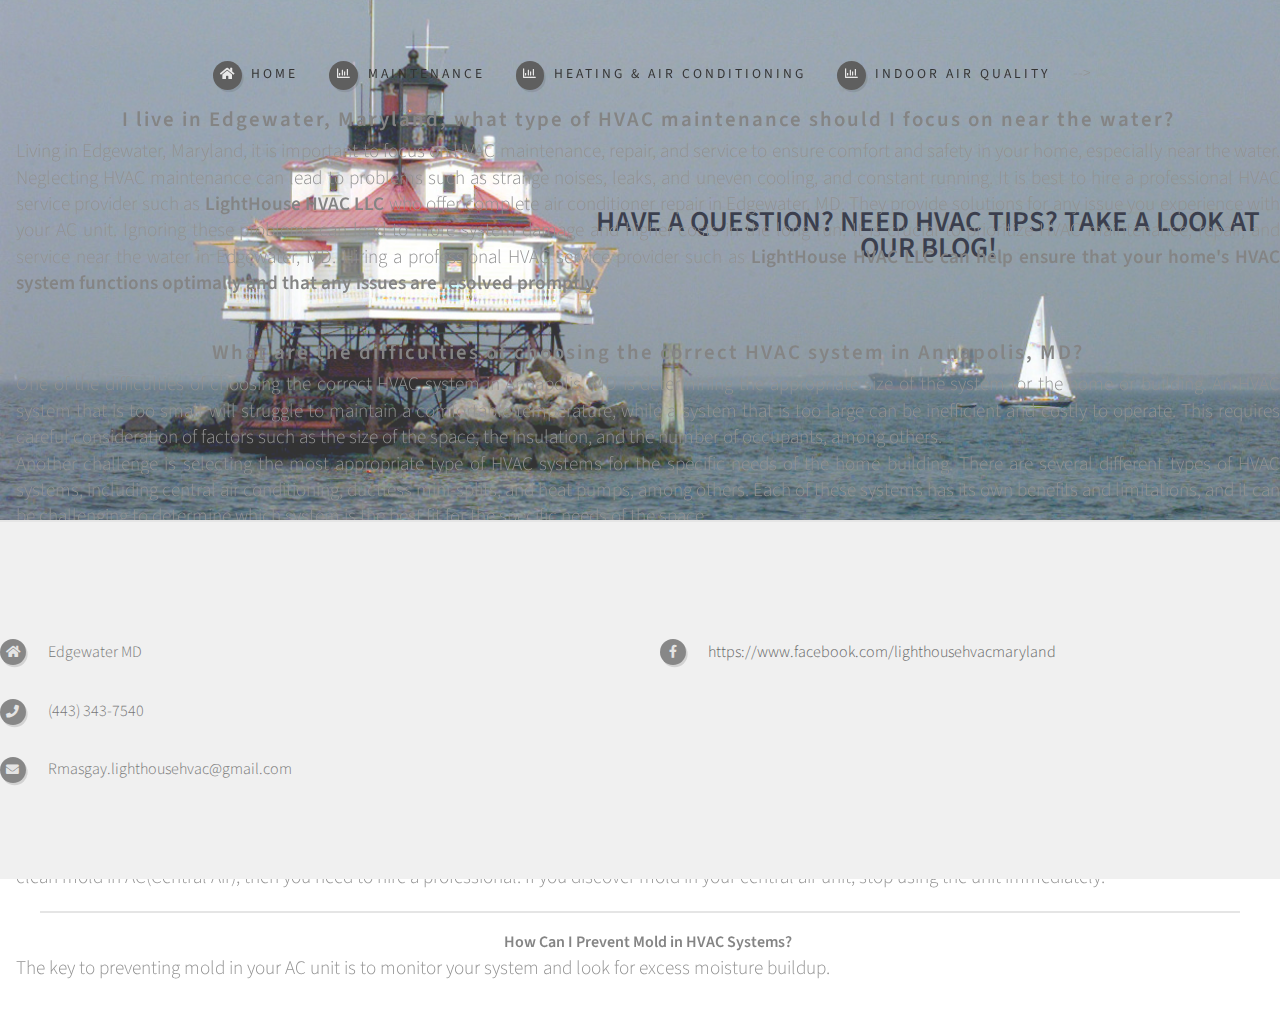
==== blog.html @ 5270ad46 "Today's Alterations" ====
<!DOCTYPE HTML>
<!--
	Strongly Typed by HTML5 UP
	html5up.net | @ajlkn
	Free for personal and commercial use under the CCA 3.0 license (html5up.net/license)
-->
<html>

<head>
	<title>LightHouse HVAC</title>
	<link rel="icon" type="image/x-icon" href="C:\Users\hanna\OneDrive\Desktop\Projects\Lighthouse-HVAC\images\favicon.ico">
	<meta charset="utf-8" />
	<meta name="viewport" content="width=device-width, initial-scale=1, user-scalable=no" />
	<link rel="stylesheet" href="assets/css/main.css" />
	<link rel="preconnect" href="https://fonts.googleapis.com">
	<link rel="preconnect" href="https://fonts.gstatic.com" crossorigin>
	<link href="https://fonts.googleapis.com/css2?family=Roboto:wght@300&display=swap" rel="stylesheet">
</head>

<body class="homepage is-preload">
	<div id="page-wrapper">

		<!-- Header -->
		<section id="blogHeader">
			<div class="intro">
					<h1>Have a Question? Need HVAC Tips? Take a Look At Our Blog!</h1> 
				</div>
				<!-- Nav -->
				<nav id="nav">
					<ul>
						<li><a class="icon solid fa-home" href="index.html"><span>Home</span></a></li>
						<li>
							<a href="#maintenance" class="icon fa-chart-bar"><span>Maintenance</span></a>

						</li>
						<li>
							<a href="#heating" class="icon fa-chart-bar"><span>Heating & Air Conditioning</span></a>
							
						</li>
						<li>
							<a href="#airQuality" class="icon fa-chart-bar"><span>Indoor Air Quality</span></a>
							
						</li> -->
						<!-- <li><a href="blog.html" class="icon fa-chart-bar"><span>Blog</span></a></li> -->
						<!-- <li><a class="icon solid fa-sitemap" href="blog.html"><span>About Us</span></a></li>
					</ul>
				</nav>

			</div>
		</section>

		
	<section id="blogPage">
		
    <article>
		<!-- <img src="images/Depositphotos_279357720_XL.jpg" alt="Chesapeake-Bay"> -->
    <h2><strong>I live in Edgewater, Maryland, what type of HVAC maintenance should I focus on near the water?</strong></h2>
    <p>Living in Edgewater, Maryland, it is important to focus on HVAC maintenance, repair, and service to ensure comfort and safety in your home, especially near the water. Neglecting HVAC maintenance can lead to problems such as strange noises, leaks, and uneven cooling, and constant running. It is best to hire a professional HVAC service provider such as <strong>LightHouse HVAC LLC</strong> who offer complete air conditioner repair in Edgewater, MD. They provide solutions for any issue you experience with your AC unit. Ignoring these problems can lead to more system damage and higher costs in the long run.
		 It is crucial to prioritize HVAC maintenance, repair, and service near the water in Edgewater, MD. Hiring a professional HVAC service provider such as <strong>LightHouse HVAC LLC can help ensure that your home's HVAC system functions optimally and that any issues are resolved promptly.</strong></p>
</article>

<article>
	<!-- <img src="/images/Depositphotos_279357720_XL.jpg" alt="HVAC"> -->
    <h2><strong>What are the difficulties of choosing the correct HVAC system in Annapolis, MD?</strong></h2>
    <p>One of the difficulties of choosing the correct HVAC system in Annapolis, MD is determining the appropriate size of the system for the home or building. An HVAC system that is too small will struggle to maintain a comfortable temperature, while a system that is too large can be inefficient and costly to operate. This requires careful consideration of factors such as the size of the space, the insulation, and the number of occupants, among others.
    </br>
    Another challenge is selecting the most appropriate type of HVAC systems for the specific needs of the home building. There are several different types of HVAC systems, including central air conditioning, ductless mini-splits, and heat pumps, among others. Each of these systems has its own benefits and limitations, and it can be challenging to determine which system is the best fit for the specific needs of the space. 
</br>
    Overall, choosing the correct HVAC system in Annapolis, MD requires careful consideration of several factors, including the size of the space, the appropriate type of system, and the selection of a qualified professional.
</br>
    Let <strong>Lighthouse HVAC LLC</strong> help guide you along and install your new HVAC system. <strong>Lighthouse HVAC LLC</strong> offers an unmatched level of service.

    </p>
</article>

<article>
	<!-- <img src="/images/mold.jpg" alt="mold"> -->
	<h2><strong>How to Tell If Your AC Unit Has Mold</strong></h2>
	<p>Mold may not be visible in your AC vents or AC unite, but the accumulation of mold can spread spores that cause throat irritation, coughing, nasal congestion, and odor that will permeate every time the unit kicks on. For your health, it's important to take the time to find out whtether there's mold in your air conditioning ducts or the AC unit.</p>
	<strong>How to Clean Mold In My AC Unit?</strong>
	<p>Mold is a relatively hazardous substance that requires protective equipment. Always keep the room you're working in well ventilated. However, if you are attempting to clean mold in AC(Central Air), then you need to hire a professional. If you discover mold in your central air unit, stop using the unit immediately.</p>
	<strong>How Can I Prevent Mold in HVAC Systems?</strong>
	<p>The key to preventing mold in your AC unit is to monitor your system and look for excess moisture buildup. </p>
</article>

</section>
<!-- Sidebar
					<div id="sidebar" class="col-4 col-12-medium">

					
						
						<section>
							<ul class="divided">
								<li>

									
									<article class="box excerpt">
										<header>
											<span class="date">July 30</span>
											<h3><a href="#">Just another post</a></h3>
										</header>
										<p>Lorem ipsum dolor odio facilisis convallis. Etiam non nunc vel est
											suscipit convallis non id orci lorem ipsum sed magna consequat feugiat lorem
											dolore.</p>
									</article>

								</li>
								<li>

									
									<article class="box excerpt">
										<header>
											<span class="date">July 28</span>
											<h3><a href="#">And another post</a></h3>
										</header>
										<p>Lorem ipsum dolor odio facilisis convallis. Etiam non nunc vel est
											suscipit convallis non id orci lorem ipsum sed magna consequat feugiat lorem
											dolore.</p>
									</article>

								</li>
								<li>

									
									<article class="box excerpt">
										<header>
											<span class="date">July 24</span>
											<h3><a href="#">One more post</a></h3>
										</header>
										<p>Lorem ipsum dolor odio facilisis convallis. Etiam non nunc vel est
											suscipit convallis non id orci lorem ipsum sed magna consequat feugiat lorem
											dolore.</p>
									</article>

								</li>
							</ul>
						</section>

						
					<section>
						<ul class="divided">
							<li>

								
								<article class="box highlight">
									<header>
										<h3><a href="#">Something of note</a></h3>
									</header>
									<a href="#" class="image left"><img src="images/pic06.jpg" alt="" /></a>
									<p>Phasellus sed laoreet massa id justo mattis pharetra. Fusce suscipit ligula
										vel quam
										viverra sit amet mollis tortor congue magna lorem ipsum dolor et quisque ut
										odio facilisis
										convallis. Etiam non nunc vel est suscipit convallis non id orci. Ut
										interdum tempus
										facilisis convallis. Etiam non nunc vel est suscipit convallis non id orci.
									</p>
									<ul class="actions">
										<li><a href="#" class="button icon solid fa-file">Learn More</a></li>
									</ul>
								</article>

							</li>
							<li>


								<article class="box highlight">
									<header>
										<h3><a href="#">Something of less note</a></h3>
									</header>
									<a href="#" class="image left"><img src="images/pic07.jpg" alt="" /></a>
									<p>Phasellus sed laoreet massa id justo mattis pharetra. Fusce suscipit ligula
										vel quam
										viverra sit amet mollis tortor congue magna lorem ipsum dolor et quisque ut
										odio facilisis
										convallis. Etiam non nunc vel est suscipit convallis non id orci. Ut
										interdum tempus
										facilisis convallis. Etiam non nunc vel est suscipit convallis non id orci.
									</p>
									<ul class="actions">
										<li><a href="#" class="button icon solid fa-file">Learn More</a></li>
									</ul>
								</article>

							</li>
						</ul>
					</section> -->

					<!-- Footer -->
	<section id="footer">
		<div class="container">
			<header>
				<!-- <h2>Questions or comments? <strong>Get in touch:</strong></h2> -->
			</header>
			<!-- <div class="row">
				<div class="col-6 col-12-medium">
					<section>
						<form onsubmit="sendEmail(); reset(); return false;">
							<div class="row gtr-50">
								<div class="col-6 col-12-small">
									<input id="name" placeholder="Your Name" type="text" />
								</div>
								<div class="col-6 col-12-small">
									<input type="email" placeholder="Email" id="email" />
								</div>
								<div class="col-12">
									<textarea id="message" placeholder="Message"></textarea>
								</div>
								<div class="col-12">
									<button type="submit">Send Message</button>
								</div>
							</div>
						</form>
					</section> -->
				</div>
				<div class="col-6 col-12-medium">
					<section>
						<p></p>
						<div class="row">
							<div class="col-6 col-12-small">
								<ul class="icons">
									<li class="icon solid fa-home">
										Edgewater MD
									</li>
									<li class="icon solid fa-phone">
										(443) 343-7540
									</li>
									<li class="icon solid fa-envelope">
										Rmasgay.lighthousehvac@gmail.com
									</li>
								</ul>
							</div>
							<div class="col-6 col-12-small">
								<ul class="icons">
									<li class="icon brands fa-facebook-f">
										<a href="https://www.facebook.com/lighthousehvacmaryland">https://www.facebook.com/lighthousehvacmaryland</a>
									</li>
								</ul>
							</div>
						</div>
					</section>
				</div>
			</div>
		</div>
		<div id="copyright" class="container">
			<!-- <ul class="links">
				<li>&copy; Untitled. All rights reserved.</li>
				<li>Design: HTML5 UP</a></li>
			</ul> -->
		</div>
	</section>

	</div>

	<!-- Scripts -->
	<script src="assets/js/jquery.min.js"></script>
	<script src="assets/js/jquery.dropotron.min.js"></script>
	<script src="assets/js/browser.min.js"></script>
	<script src="assets/js/breakpoints.min.js"></script>
	<script src="assets/js/util.js"></script>
	<script src="assets/js/main.js"></script>
	<script src="https://smtpjs.com/v3/smtp.js"></script>
	<script>
		function sendEmail(){
			Email.send({
				Host : "smtp.gmail.com",
				Username : "hannahgoldman995@gmail.com",
				Password : "Crazy88mma135",
				To : 'hannahgoldman995@gmail.com',
				From : document.getElemendById('email').value,
				Subject : 'New Contact Form Enquiry',
				Body : "And this is the body"
			}).then(
			message => alert(message)
			);

		}
	</script>

</body>

</html>
---- assets/css/main.css ----
@import url("fontawesome-all.min.css");
@import url("https://fonts.googleapis.com/css?family=Source+Sans+Pro:300,400,600|Arvo:700");

/*
	Strongly Typed by HTML5 UP
	html5up.net | @ajlkn
	Free for personal and commercial use under the CCA 3.0 license (html5up.net/license)
*/


html, body, div, span, applet, object,
iframe, h1, h2, h3, h4, h5, h6, p, blockquote,
pre, a, abbr, acronym, address, big, cite,
code, del, dfn, em, img, ins, kbd, q, s, samp,
small, strike, strong, sub, sup, tt, var, b,
u, i, center, dl, dt, dd, ol, ul, li, fieldset,
form, label, legend, table, caption, tbody,
tfoot, thead, tr, th, td, article, aside,
canvas, details, embed, figure, figcaption,
footer, header, hgroup, menu, nav, output, ruby,
section, summary, time, mark, audio, video {
	margin: 0;
	padding: 0;
	border: 0;
	font-size: 100%;
	font: inherit;
	vertical-align: baseline;}

article, aside, details, figcaption, figure,
footer, header, hgroup, menu, nav, section {
	display: block;}

body {
	line-height: 1;
	background-color: rgb(255, 255, 255);
}

ol, ul {
	list-style: none;
}

.hr {
	width: 88%;
	margin: auto;
}




body {
	-webkit-text-size-adjust: none;
	animation: fadeInAnimation ease 3s;
	animation-iteration-count: 1;
	animation-fill-mode: forwards;
}
@keyframes fadeInAnimation {
	0% {
		opacity: 0;
	}
	100%  {
		opacity: 1;
	}
}
/*  */
mark {
	background-color: transparent;
	color: inherit;
}

input::-moz-focus-inner {
	border: 0;
	padding: 0;
}

input, select, textarea {
	-moz-appearance: none;
	-webkit-appearance: none;
	-ms-appearance: none;
	appearance: none;
}
/*  */


/* .fade-in-text {
	animation: fadeIn 5s;
  }
  @keyframes fadeIn {
	0% { opacity: 0; }
	100% { opacity: 1; }
  }

  .fade-in-image { animation: fadeIn 7s; }

	@keyframes fadeIn {
		0% { opacity: 0; }
		100% { opacity: 1; }
	  } */

	 

/* Basic */





.container > p {
	padding-bottom: 10px;
}
.stupidButton {
	margin-top: 30px;
}



.intro2 {
	color: white;
	width: 70%;
	margin: auto;
	padding-bottom: 20px;
}

 
 #services h1 {
	font-size: 2rem;
	font-weight: bold;
	color:rgb(33, 38, 78);
	padding: 100px 200px;
 }

 #services {
	padding-bottom: 40px;
 }


 
  @keyframes slide-in-left {
	0% {
	  transform: translateX(-100px);
	  opacity: 0;
	}
	100% {
	  transform: translateX(0);
	  opacity: 1;
	}
  }

  @keyframes fade-in-bottom {
	0% {
	  transform: translateY(50px);
	  opacity: 0;
	}
	100% {
	  transform: translateY(0);
	  opacity: 1;
	}
  }




 .flex-container{
	width: 60%;
	display: flex;
	flex-direction: row;
	gap: 40px 40px;
	padding-left: 200px;
	padding-bottom: 20px;
	animation: slide-in-left 1s ease-in-out both;
 }


 .flex-container h2 {
	font-size: 1rem;
	font-weight: bold;
	
 }


.flex-container img {
	width: 80px;
	display: inline;
	
}



@media (max-width: 800px) {
	.flex-container {
	  flex-direction: row;
	  padding-left: 50px;
	  width: 100%;
	  
	}
	#services h1 {
		padding: 60px 50px;
	}
	#services {
		padding-top: 20px;
	}

	/* .intro2 {
		width: 80%;
	} */
	.container > p {
		color: white;
	}


  }


	  /* #intro {
		padding-bottom: 50px;
	  }
	 */
	#logo {
		
		color: white;
	}
	

	.logo{
		width: 40%;
		padding-bottom: 15px;
	}

	html {
		box-sizing: border-box;
	}

	*, *:before, *:after {
		box-sizing: inherit;
	}

	

		body.is-preload *, body.is-preload *:before, body.is-preload *:after {
			-moz-animation: none !important;
			-webkit-animation: none !important;
			-ms-animation: none !important;
			animation: none !important;
			-moz-transition: none !important;
			-webkit-transition: none !important;
			-ms-transition: none !important;
			transition: none !important;
		}

	body, input, textarea, select {
		font-family: 'Source Sans Pro';
		font-weight: 300;
		color: #777;
		line-height: 1.65em;
		font-size: 15pt;
	}


	h1, h3, h4, h5, h6 {
		
		font-weight: 600;
		text-transform: uppercase;
		color: #888;

	}
	
	#mainBody h1 {
		color: white;
	}


	h1 {
		font-size: 1.8rem;
		
	}

	h1 a, h2 a, h3 a, h4 a, h5 a, h6 a {
		color: inherit;
		text-decoration: none;
		border: 0;
	}

	h2 {
		font-size: 1.3rem;
		font-weight: 400;
		letter-spacing: 2px;
		/* margin: 0 0 1.5em 0; */
	    line-height: 1.75em;
	}

	h3 {
		
		letter-spacing: 2px;
		margin: 0 0 1.25em 0;
	} 

	a {
		-moz-transition: color 0.25s ease-in-out, border-bottom-color 0.25s ease-in-out;
		-webkit-transition: color 0.25s ease-in-out, border-bottom-color 0.25s ease-in-out;
		-ms-transition: color 0.25s ease-in-out, border-bottom-color 0.25s ease-in-out;
		transition: color 0.25s ease-in-out, border-bottom-color 0.25s ease-in-out;
		color: #666;
		text-decoration: none;
		
	}

		a strong {
			-moz-transition: color 0.25s ease-in-out, border-bottom-color 0.25s ease-in-out;
			-webkit-transition: color 0.25s ease-in-out, border-bottom-color 0.25s ease-in-out;
			-ms-transition: color 0.25s ease-in-out, border-bottom-color 0.25s ease-in-out;
			transition: color 0.25s ease-in-out, border-bottom-color 0.25s ease-in-out;
		}

		a:hover {
			color: rgb(68, 106, 187);
			border-bottom-color: rgba(255, 255, 255, 0);
		}

			a:hover strong {
				color: rgb(68, 106, 187);
			}


		/*  */
	strong, b {
		font-weight: 600;
		color: #666;
	}
	

	em, i {
		font-style: italic;
	}

	sub {
		position: relative;
		top: 0.5em;
		font-size: 0.8em;
	}

	sup {
		position: relative;
		top: -0.5em;
		font-size: 0.8em;
	}

	hr {
		border: 0;
		border-top: solid 2px #ddd;
	}

	blockquote {
		border-left: solid 0.5em #ddd;
		padding: 1em 0 1em 2em;
		font-style: italic;
	}

	/*  */

	p {
		text-align: justify;
		margin-bottom: 2em;
		font-size: 1.2rem;;
	}
/*  */
	ul, ol, dl, table, blockquote {
		margin-bottom: 2em;
	}

	br.clear {
		clear: both;
	}
/*  */

/* Container */


	.container {
		margin: 0 auto;
		max-width: 100%;
		width: 70em;
		
	}
	.container > header {
		padding-bottom: 45px;
	}
	.maintenance {
		font-size: 2.5rem;
		padding-top: 70px;

	}

		@media screen and (max-width: 1680px) {

			.container {
				width: 68em;
			}
			.container > header {
				padding-bottom: 15px;
			}

		}

		@media screen and (max-width: 1280px) {

			.container {
				width: calc(100% - 80px);
			}

		}

		@media screen and (max-width: 980px) {

			.container {
				width: calc(100% - 100px);
			}

		}

		@media screen and (max-width: 736px) {

			.container {
				width: calc(100% - 40px);
			}

		}

/* Row */

	.row {
		display: flex;
		flex-wrap: wrap;
		box-sizing: border-box;
		align-items: stretch;
	}

		.row > * {
			box-sizing: border-box;
		}

		.row.gtr-uniform > * > :last-child {
			margin-bottom: 0;
		}

		.row.aln-left {
			justify-content: flex-start;
		}

		.row.aln-center {
			justify-content: center;
		}

		.row.aln-right {
			justify-content: flex-end;
		}

		.row.aln-top {
			align-items: flex-start;
		}

		.row.aln-middle {
			align-items: center;
		}

		.row.aln-bottom {
			align-items: flex-end;
		}

		.row > .imp {
			order: -1;
		}

		.row > .col-1 {
			width: 8.33333%;
		}

		.row > .off-1 {
			margin-left: 8.33333%;
		}

		.row > .col-2 {
			width: 16.66667%;
		}

		.row > .off-2 {
			margin-left: 16.66667%;
		}

		.row > .col-3 {
			width: 25%;
		}

		.row > .off-3 {
			margin-left: 25%;
		}

		.row > .col-4 {
			width: 33.33333%;
		}

		.row > .off-4 {
			margin-left: 33.33333%;
		}

		.row > .col-5 {
			width: 41.66667%;
		}

		.row > .off-5 {
			margin-left: 41.66667%;
		}

		.row > .col-6 {
			width: 50%;
		}

		.row > .off-6 {
			margin-left: 50%;
		}

		.row > .col-7 {
			width: 58.33333%;
		}

		.row > .off-7 {
			margin-left: 58.33333%;
		}

		.row > .col-8 {
			width: 66.66667%;
		}

		.row > .off-8 {
			margin-left: 66.66667%;
		}

		.row > .col-9 {
			width: 75%;
		}

		.row > .off-9 {
			margin-left: 75%;
		}

		.row > .col-10 {
			width: 83.33333%;
		}

		.row > .off-10 {
			margin-left: 83.33333%;
		}

		.row > .col-11 {
			width: 91.66667%;
		}

		.row > .off-11 {
			margin-left: 91.66667%;
		}

		.row > .col-12 {
			width: 100%;
		}

		.row > .off-12 {
			margin-left: 100%;
		}

		.row.gtr-0 {
			margin-top: 0px;
			margin-left: 0px;
		}

			.row.gtr-0 > * {
				padding: 0px 0 0 0px;
			}

			.row.gtr-0.gtr-uniform {
				margin-top: 0px;
			}

				.row.gtr-0.gtr-uniform > * {
					padding-top: 0px;
				}

		.row.gtr-25 {
			margin-top: -12.5px;
			margin-left: -12.5px;
		}

			.row.gtr-25 > * {
				padding: 12.5px 0 0 12.5px;
			}

			.row.gtr-25.gtr-uniform {
				margin-top: -12.5px;
			}

				.row.gtr-25.gtr-uniform > * {
					padding-top: 12.5px;
				}

		.row.gtr-50 {
			margin-top: -25px;
			margin-left: -25px;
		}

			.row.gtr-50 > * {
				padding: 25px 0 0 25px;
			}

			.row.gtr-50.gtr-uniform {
				margin-top: -25px;
			}

				.row.gtr-50.gtr-uniform > * {
					padding-top: 25px;
				}

		.row {
			margin-top: -50px;
			margin-left: -50px;
		}

			.row > * {
				padding: 50px 0 0 50px;
			}

			.row.gtr-uniform {
				margin-top: -50px;
			}

				.row.gtr-uniform > * {
					padding-top: 50px;
				}

		.row.gtr-150 {
			margin-top: -75px;
			margin-left: -75px;
		}

			.row.gtr-150 > * {
				padding: 75px 0 0 75px;
			}

			.row.gtr-150.gtr-uniform {
				margin-top: -75px;
			}

				.row.gtr-150.gtr-uniform > * {
					padding-top: 75px;
				}

		.row.gtr-200 {
			margin-top: -100px;
			margin-left: -100px;
		}

			.row.gtr-200 > * {
				padding: 100px 0 0 100px;
			}

			.row.gtr-200.gtr-uniform {
				margin-top: -100px;
			}

				.row.gtr-200.gtr-uniform > * {
					padding-top: 100px;
				}

		@media screen and (max-width: 1680px) {

			.row {
				display: flex;
				flex-wrap: wrap;
				box-sizing: border-box;
				align-items: stretch;
			}

				.row > * {
					box-sizing: border-box;
				}

				.row.gtr-uniform > * > :last-child {
					margin-bottom: 0;
				}

				.row.aln-left {
					justify-content: flex-start;
				}

				.row.aln-center {
					justify-content: center;
				}

				.row.aln-right {
					justify-content: flex-end;
				}

				.row.aln-top {
					align-items: flex-start;
				}

				.row.aln-middle {
					align-items: center;
				}

				.row.aln-bottom {
					align-items: flex-end;
				}

				.row > .imp-xlarge {
					order: -1;
				}

				.row > .col-1-xlarge {
					width: 8.33333%;
				}

				.row > .off-1-xlarge {
					margin-left: 8.33333%;
				}

				.row > .col-2-xlarge {
					width: 16.66667%;
				}

				.row > .off-2-xlarge {
					margin-left: 16.66667%;
				}

				.row > .col-3-xlarge {
					width: 25%;
				}

				.row > .off-3-xlarge {
					margin-left: 25%;
				}

				.row > .col-4-xlarge {
					width: 33.33333%;
				}

				.row > .off-4-xlarge {
					margin-left: 33.33333%;
				}

				.row > .col-5-xlarge {
					width: 41.66667%;
				}

				.row > .off-5-xlarge {
					margin-left: 41.66667%;
				}

				.row > .col-6-xlarge {
					width: 50%;
				}

				.row > .off-6-xlarge {
					margin-left: 50%;
				}

				.row > .col-7-xlarge {
					width: 58.33333%;
				}

				.row > .off-7-xlarge {
					margin-left: 58.33333%;
				}

				.row > .col-8-xlarge {
					width: 66.66667%;
				}

				.row > .off-8-xlarge {
					margin-left: 66.66667%;
				}

				.row > .col-9-xlarge {
					width: 75%;
				}

				.row > .off-9-xlarge {
					margin-left: 75%;
				}

				.row > .col-10-xlarge {
					width: 83.33333%;
				}

				.row > .off-10-xlarge {
					margin-left: 83.33333%;
				}

				.row > .col-11-xlarge {
					width: 91.66667%;
				}

				.row > .off-11-xlarge {
					margin-left: 91.66667%;
				}

				.row > .col-12-xlarge {
					width: 100%;
				}

				.row > .off-12-xlarge {
					margin-left: 100%;
				}

				.row.gtr-0 {
					margin-top: 0px;
					margin-left: 0px;
				}

					.row.gtr-0 > * {
						padding: 0px 0 0 0px;
					}

					.row.gtr-0.gtr-uniform {
						margin-top: 0px;
					}

						.row.gtr-0.gtr-uniform > * {
							padding-top: 0px;
						}

				.row.gtr-25 {
					margin-top: -12.5px;
					margin-left: -12.5px;
				}

					.row.gtr-25 > * {
						padding: 12.5px 0 0 12.5px;
					}

					.row.gtr-25.gtr-uniform {
						margin-top: -12.5px;
					}

						.row.gtr-25.gtr-uniform > * {
							padding-top: 12.5px;
						}

				.row.gtr-50 {
					margin-top: -25px;
					margin-left: -25px;
				}

					.row.gtr-50 > * {
						padding: 25px 0 0 25px;
					}

					.row.gtr-50.gtr-uniform {
						margin-top: -25px;
					}

						.row.gtr-50.gtr-uniform > * {
							padding-top: 25px;
						}

				.row {
					margin-top: -50px;
					margin-left: -50px;
				}

					.row > * {
						padding: 50px 0 0 50px;
					}

					.row.gtr-uniform {
						margin-top: -50px;
					}

						.row.gtr-uniform > * {
							padding-top: 50px;
						}

				.row.gtr-150 {
					margin-top: -75px;
					margin-left: -75px;
				}

					.row.gtr-150 > * {
						padding: 75px 0 0 75px;
					}

					.row.gtr-150.gtr-uniform {
						margin-top: -75px;
					}

						.row.gtr-150.gtr-uniform > * {
							padding-top: 75px;
						}

				.row.gtr-200 {
					margin-top: -100px;
					margin-left: -100px;
				}

					.row.gtr-200 > * {
						padding: 100px 0 0 100px;
					}

					.row.gtr-200.gtr-uniform {
						margin-top: -100px;
					}

						.row.gtr-200.gtr-uniform > * {
							padding-top: 100px;
						}

		}

		@media screen and (max-width: 1280px) {

			.row {
				display: flex;
				flex-wrap: wrap;
				box-sizing: border-box;
				align-items: stretch;
			}

				.row > * {
					box-sizing: border-box;
				}

				.row.gtr-uniform > * > :last-child {
					margin-bottom: 0;
				}

				.row.aln-left {
					justify-content: flex-start;
				}

				.row.aln-center {
					justify-content: center;
				}

				.row.aln-right {
					justify-content: flex-end;
				}

				.row.aln-top {
					align-items: flex-start;
				}

				.row.aln-middle {
					align-items: center;
				}

				.row.aln-bottom {
					align-items: flex-end;
				}

				.row > .imp-large {
					order: -1;
				}

				.row > .col-1-large {
					width: 8.33333%;
				}

				.row > .off-1-large {
					margin-left: 8.33333%;
				}

				.row > .col-2-large {
					width: 16.66667%;
				}

				.row > .off-2-large {
					margin-left: 16.66667%;
				}

				.row > .col-3-large {
					width: 25%;
				}

				.row > .off-3-large {
					margin-left: 25%;
				}

				.row > .col-4-large {
					width: 33.33333%;
				}

				.row > .off-4-large {
					margin-left: 33.33333%;
				}

				.row > .col-5-large {
					width: 41.66667%;
				}

				.row > .off-5-large {
					margin-left: 41.66667%;
				}

				.row > .col-6-large {
					width: 50%;
				}

				.row > .off-6-large {
					margin-left: 50%;
				}

				.row > .col-7-large {
					width: 58.33333%;
				}

				.row > .off-7-large {
					margin-left: 58.33333%;
				}

				.row > .col-8-large {
					width: 66.66667%;
				}

				.row > .off-8-large {
					margin-left: 66.66667%;
				}

				.row > .col-9-large {
					width: 75%;
				}

				.row > .off-9-large {
					margin-left: 75%;
				}

				.row > .col-10-large {
					width: 83.33333%;
				}

				.row > .off-10-large {
					margin-left: 83.33333%;
				}

				.row > .col-11-large {
					width: 91.66667%;
				}

				.row > .off-11-large {
					margin-left: 91.66667%;
				}

				.row > .col-12-large {
					width: 100%;
				}

				.row > .off-12-large {
					margin-left: 100%;
				}

				.row.gtr-0 {
					margin-top: 0px;
					margin-left: 0px;
				}

					.row.gtr-0 > * {
						padding: 0px 0 0 0px;
					}

					.row.gtr-0.gtr-uniform {
						margin-top: 0px;
					}

						.row.gtr-0.gtr-uniform > * {
							padding-top: 0px;
						}

				.row.gtr-25 {
					margin-top: -10px;
					margin-left: -10px;
				}

					.row.gtr-25 > * {
						padding: 10px 0 0 10px;
					}

					.row.gtr-25.gtr-uniform {
						margin-top: -10px;
					}

						.row.gtr-25.gtr-uniform > * {
							padding-top: 10px;
						}

				.row.gtr-50 {
					margin-top: -20px;
					margin-left: -20px;
				}

					.row.gtr-50 > * {
						padding: 20px 0 0 20px;
					}

					.row.gtr-50.gtr-uniform {
						margin-top: -20px;
					}

						.row.gtr-50.gtr-uniform > * {
							padding-top: 20px;
						}

				.row {
					margin-top: -40px;
					margin-left: -40px;
				}

					.row > * {
						padding: 40px 0 0 40px;
					}

					.row.gtr-uniform {
						margin-top: -40px;
					}

						.row.gtr-uniform > * {
							padding-top: 40px;
						}

				.row.gtr-150 {
					margin-top: -60px;
					margin-left: -60px;
				}

					.row.gtr-150 > * {
						padding: 60px 0 0 60px;
					}

					.row.gtr-150.gtr-uniform {
						margin-top: -60px;
					}

						.row.gtr-150.gtr-uniform > * {
							padding-top: 60px;
						}

				.row.gtr-200 {
					margin-top: -80px;
					margin-left: -80px;
				}

					.row.gtr-200 > * {
						padding: 80px 0 0 80px;
					}

					.row.gtr-200.gtr-uniform {
						margin-top: -80px;
					}

						.row.gtr-200.gtr-uniform > * {
							padding-top: 80px;
						}

		}

		@media screen and (max-width: 980px) {

			.row {
				display: flex;
				flex-wrap: wrap;
				box-sizing: border-box;
				align-items: stretch;
			}

				.row > * {
					box-sizing: border-box;
				}

				.row.gtr-uniform > * > :last-child {
					margin-bottom: 0;
				}

				.row.aln-left {
					justify-content: flex-start;
				}

				.row.aln-center {
					justify-content: center;
				}

				.row.aln-right {
					justify-content: flex-end;
				}

				.row.aln-top {
					align-items: flex-start;
				}

				.row.aln-middle {
					align-items: center;
				}

				.row.aln-bottom {
					align-items: flex-end;
				}

				.row > .imp-medium {
					order: -1;
				}

				.row > .col-1-medium {
					width: 8.33333%;
				}

				.row > .off-1-medium {
					margin-left: 8.33333%;
				}

				.row > .col-2-medium {
					width: 16.66667%;
				}

				.row > .off-2-medium {
					margin-left: 16.66667%;
				}

				.row > .col-3-medium {
					width: 25%;
				}

				.row > .off-3-medium {
					margin-left: 25%;
				}

				.row > .col-4-medium {
					width: 33.33333%;
				}

				.row > .off-4-medium {
					margin-left: 33.33333%;
				}

				.row > .col-5-medium {
					width: 41.66667%;
				}

				.row > .off-5-medium {
					margin-left: 41.66667%;
				}

				.row > .col-6-medium {
					width: 50%;
				}

				.row > .off-6-medium {
					margin-left: 50%;
				}

				.row > .col-7-medium {
					width: 58.33333%;
				}

				.row > .off-7-medium {
					margin-left: 58.33333%;
				}

				.row > .col-8-medium {
					width: 66.66667%;
				}

				.row > .off-8-medium {
					margin-left: 66.66667%;
				}

				.row > .col-9-medium {
					width: 75%;
				}

				.row > .off-9-medium {
					margin-left: 75%;
				}

				.row > .col-10-medium {
					width: 83.33333%;
				}

				.row > .off-10-medium {
					margin-left: 83.33333%;
				}

				.row > .col-11-medium {
					width: 91.66667%;
				}

				.row > .off-11-medium {
					margin-left: 91.66667%;
				}

				.row > .col-12-medium {
					width: 100%;
				}

				.row > .off-12-medium {
					margin-left: 100%;
				}

				.row.gtr-0 {
					margin-top: 0px;
					margin-left: 0px;
				}

					.row.gtr-0 > * {
						padding: 0px 0 0 0px;
					}

					.row.gtr-0.gtr-uniform {
						margin-top: 0px;
					}

						.row.gtr-0.gtr-uniform > * {
							padding-top: 0px;
						}

				.row.gtr-25 {
					margin-top: -12.5px;
					margin-left: -12.5px;
				}

					.row.gtr-25 > * {
						padding: 12.5px 0 0 12.5px;
					}

					.row.gtr-25.gtr-uniform {
						margin-top: -12.5px;
					}

						.row.gtr-25.gtr-uniform > * {
							padding-top: 12.5px;
						}

				.row.gtr-50 {
					margin-top: -25px;
					margin-left: -25px;
				}

					.row.gtr-50 > * {
						padding: 25px 0 0 25px;
					}

					.row.gtr-50.gtr-uniform {
						margin-top: -25px;
					}

						.row.gtr-50.gtr-uniform > * {
							padding-top: 25px;
						}

				.row {
					margin-top: -50px;
					margin-left: -50px;
				}

					.row > * {
						padding: 50px 0 0 50px;
					}

					.row.gtr-uniform {
						margin-top: -50px;
					}

						.row.gtr-uniform > * {
							padding-top: 50px;
						}

				.row.gtr-150 {
					margin-top: -75px;
					margin-left: -75px;
				}

					.row.gtr-150 > * {
						padding: 75px 0 0 75px;
					}

					.row.gtr-150.gtr-uniform {
						margin-top: -75px;
					}

						.row.gtr-150.gtr-uniform > * {
							padding-top: 75px;
						}

				.row.gtr-200 {
					margin-top: -100px;
					margin-left: -100px;
				}

					.row.gtr-200 > * {
						padding: 100px 0 0 100px;
					}

					.row.gtr-200.gtr-uniform {
						margin-top: -100px;
					}

						.row.gtr-200.gtr-uniform > * {
							padding-top: 100px;
						}

		}

		@media screen and (max-width: 736px) {

			.logo{
				width: 100%;
			}

			.row {
				display: flex;
				flex-wrap: wrap;
				box-sizing: border-box;
				align-items: stretch;
			}

				.row > * {
					box-sizing: border-box;
				}

				.row.gtr-uniform > * > :last-child {
					margin-bottom: 0;
				}

				.row.aln-left {
					justify-content: flex-start;
				}

				.row.aln-center {
					justify-content: center;
				}

				.row.aln-right {
					justify-content: flex-end;
				}

				.row.aln-top {
					align-items: flex-start;
				}

				.row.aln-middle {
					align-items: center;
				}

				.row.aln-bottom {
					align-items: flex-end;
				}

				.row > .imp-small {
					order: -1;
				}

				.row > .col-1-small {
					width: 8.33333%;
				}

				.row > .off-1-small {
					margin-left: 8.33333%;
				}

				.row > .col-2-small {
					width: 16.66667%;
				}

				.row > .off-2-small {
					margin-left: 16.66667%;
				}

				.row > .col-3-small {
					width: 25%;
				}

				.row > .off-3-small {
					margin-left: 25%;
				}

				.row > .col-4-small {
					width: 33.33333%;
				}

				.row > .off-4-small {
					margin-left: 33.33333%;
				}

				.row > .col-5-small {
					width: 41.66667%;
				}

				.row > .off-5-small {
					margin-left: 41.66667%;
				}

				.row > .col-6-small {
					width: 50%;
				}

				.row > .off-6-small {
					margin-left: 50%;
				}

				.row > .col-7-small {
					width: 58.33333%;
				}

				.row > .off-7-small {
					margin-left: 58.33333%;
				}

				.row > .col-8-small {
					width: 66.66667%;
				}

				.row > .off-8-small {
					margin-left: 66.66667%;
				}

				.row > .col-9-small {
					width: 75%;
				}

				.row > .off-9-small {
					margin-left: 75%;
				}

				.row > .col-10-small {
					width: 83.33333%;
				}

				.row > .off-10-small {
					margin-left: 83.33333%;
				}

				.row > .col-11-small {
					width: 91.66667%;
				}

				.row > .off-11-small {
					margin-left: 91.66667%;
				}

				.row > .col-12-small {
					width: 100%;
				}

				.row > .off-12-small {
					margin-left: 100%;
				}

				.row.gtr-0 {
					margin-top: 0px;
					margin-left: 0px;
				}

					.row.gtr-0 > * {
						padding: 0px 0 0 0px;
					}

					.row.gtr-0.gtr-uniform {
						margin-top: 0px;
					}

						.row.gtr-0.gtr-uniform > * {
							padding-top: 0px;
						}

				.row.gtr-25 {
					margin-top: -7.5px;
					margin-left: -7.5px;
				}

					.row.gtr-25 > * {
						padding: 7.5px 0 0 7.5px;
					}

					.row.gtr-25.gtr-uniform {
						margin-top: -7.5px;
					}

						.row.gtr-25.gtr-uniform > * {
							padding-top: 7.5px;
						}

				.row.gtr-50 {
					margin-top: -15px;
					margin-left: -15px;
				}

					.row.gtr-50 > * {
						padding: 15px 0 0 15px;
					}

					.row.gtr-50.gtr-uniform {
						margin-top: -15px;
					}

						.row.gtr-50.gtr-uniform > * {
							padding-top: 15px;
						}

				.row {
					margin-top: -30px;
					margin-left: -30px;
				}

					.row > * {
						padding: 30px 0 0 30px;
					}

					.row.gtr-uniform {
						margin-top: -30px;
					}

						.row.gtr-uniform > * {
							padding-top: 30px;
						}

				.row.gtr-150 {
					margin-top: -45px;
					margin-left: -45px;
				}

					.row.gtr-150 > * {
						padding: 45px 0 0 45px;
					}

					.row.gtr-150.gtr-uniform {
						margin-top: -45px;
					}

						.row.gtr-150.gtr-uniform > * {
							padding-top: 45px;
						}

				.row.gtr-200 {
					margin-top: -60px;
					margin-left: -60px;
				}

					.row.gtr-200 > * {
						padding: 60px 0 0 60px;
					}

					.row.gtr-200.gtr-uniform {
						margin-top: -60px;
					}

						.row.gtr-200.gtr-uniform > * {
							padding-top: 60px;
						}

		}

/* Sections/Article */

	section, article {
		margin-bottom: 3em;
	}

	section > :last-child,
	article > :last-child,
	section:last-child,
	article:last-child {
		margin-bottom: 0;
	}

/* Image */

	.image {
		-moz-transition: opacity 0.25s ease-in-out;
		-webkit-transition: opacity 0.25s ease-in-out;
		-ms-transition: opacity 0.25s ease-in-out;
		transition: opacity 0.25s ease-in-out;
		display: inline-block;
		border: solid 6px #ebebeb !important;
	}


		.image:hover {
			opacity: 0.9;
		}

		.image img {
			display: block;
			width: 100%;
		}

		.image.fit {
			display: block;
			width: 100%;
		}

		.image.featured {
			display: block;
			width: 100%;
			margin: 0 0 3.5em 0;
		}
/* 
		.image.left {
			float: left;
			margin: 0 1.5em 1.5em 0;
			position: relative;
			top: 0.5em;
		} */

		.image.centered {
			display: block;
			margin: 0 0 2em 0;
		}

			.image.centered img {
				margin: 0 auto;
				width: auto;
			}

/* List */

	ul {
		list-style: disc;
		padding-left: 1em;
	}

		ul li {
			padding-left: 0.5em;
			margin: 0.75em 0 0.75em 0;
		}

			ul li:first-child {
				margin-top: 0;
			}

	ol {
		list-style: decimal;
		padding-left: 1em;
	}

		ol li {
			padding-left: 0.5em;
			margin: 0.75em 0 0.75em 0;
		}

			ol li:first-child {
				margin-top: 0;
			}

/* Links */

	ul.links {
		list-style: none;
		padding-left: 0;
	}

		ul.links li {
			display: inline;
			border-left: solid 1px #d0d0d0;
			padding-left: 1em;
			margin: 0 0 0 1em;
		}

			ul.links li:first-child {
				margin-left: 0;
				padding-left: 0;
				border-left: 0;
			}

/* Actions */

	ul.actions {
		margin-top: 2.5em;
		clear: both;
		list-style: none;
		padding-left: 0;
	}

		ul.actions li {
			padding-left: 0;
			display: inline-block;
			margin: 0 0 0 1em;
		}

			ul.actions li:first-child {
				margin-left: 0;
			}

/* Divided */

	ul.divided {
		list-style: none;
		padding-left: 0;
	}

		ul.divided li {
			border-top: solid 2px #e5e5e5;
			padding-left: 0;
			margin: 2.5em 0 0 0;
			padding: 2.5em 0 0 0;
		}

			ul.divided li:first-child {
				border-top: 0;
				margin-top: 0;
				padding-top: 0;
			}

/* Icons */

	ul.icons {
		list-style: none;
		padding-left: 0;
	}

		ul.icons > li {
			position: relative;
			padding: 2em 0 0 3em;
			margin: 0;
		}

			ul.icons > li:before {
				position: absolute;
				left: 0;
				top: 2.6em;
				display: block;
				font-size: 0.8em;
				background: #878787;
				color: #e4e4e4;
				width: 2em;
				height: 2em;
				border-radius: 2em;
				line-height: 2em;
				text-align: center;
				box-shadow: 0.125em 0.175em 0 0 rgba(0, 0, 0, 0.125);
			}

			ul.icons > li:first-child {
				padding-top: 0;
			}

				ul.icons > li:first-child:before {
					top: 0;
				}

/* Form */

	form label {
		font-weight: 600;
		text-transform: uppercase;
		color: #888;
		display: block;
		margin: 0 0 1em 0;
	}

	form input[type="text"],
	form input[type="email"],
	form input[type="password"],
	form select,
	form textarea {
		-moz-transition: background-color 0.25s ease-in-out;
		-webkit-transition: background-color 0.25s ease-in-out;
		-ms-transition: background-color 0.25s ease-in-out;
		transition: background-color 0.25s ease-in-out;
		-webkit-appearance: none;
		display: block;
		border: 0;
		background: #e8e8e8;
		width: 100%;
		box-shadow: inset 2px 2px 0px 0px rgba(0, 0, 0, 0.1);
		border-radius: 4px;
		line-height: 1.25em;
		padding: 0.75em 1em 0.75em 1em;
	}

		form input[type="text"]:focus,
		form input[type="email"]:focus,
		form input[type="password"]:focus,
		form select:focus,
		form textarea:focus {
			background: #f0f0f0;
		}

	form textarea {
		min-height: 11em;
	}

	form ::-webkit-input-placeholder {
		color: #555 !important;
		line-height: 1.35em;
	}

	form :-moz-placeholder {
		color: #555 !important;
	}

	form ::-moz-placeholder {
		color: #555 !important;
	}

	form :-ms-input-placeholder {
		color: #555 !important;
	}

	form ::-moz-focus-inner {
		border: 0;
	}

/* Table */

	table {
		width: 100%;
	}

		table tbody tr {
			border-top: solid 1px #E5E5E5;
		}

			table tbody tr:first-child {
				border-top: 0;
			}

		table td {
			padding: 0.75em 1em 0.75em 1em;
		}

		table th {
			text-align: left;
			font-weight: bold;
			padding: 0.75em 1em 0.75em 1em;
		}

		table thead {
			background: #878787;
			color: #fff;
			font-weight: 400;
			text-transform: uppercase;
			border: 0;
			box-shadow: 0.125em 0.175em 0 0 rgba(0, 0, 0, 0.125);
			font-size: 0.85em;
			letter-spacing: 2px;
		}

		table tfoot {
			background: #F0F0F0;
			border-top: solid 2px #E5E5E5;
		}

/* Button */



.callButton > a {
	color: white;
	font-weight: 700;
	text-decoration: none !important;
	box-shadow: none;

}

.callButton {
	 background: rgb(182, 44, 44);
	 display: inline;
	 padding: 8px 13px;
	 border-radius: 4%;
	  
}

button {
	cursor: pointer;
}

	input[type="button"],
	input[type="submit"],
	input[type="reset"],
	button,
	.button {
		-moz-transition: all 0.25s ease-in-out;
		-webkit-transition: all 0.25s ease-in-out;
		-ms-transition: all 0.25s ease-in-out;
		transition: all 0.25s ease-in-out;
		-webkit-appearance: none;
		position: relative;
		display: inline-block;
		background: rgb(49, 72, 121);
		color: #fff !important;
		text-transform: uppercase;
		border-radius: 4px;
		border: 0;
		outline: 0;
		font-size: 1em;
		box-shadow: 0.125em 0.175em 0 0 rgba(0, 0, 0, 0.125);
		font-weight: 600;
		text-align: center;
		font-size: 0.85em;
		letter-spacing: 2px;
		padding: 0.85em 2.75em 0.85em 2.75em;
	}

		input[type="button"].icon:before,
		input[type="submit"].icon:before,
		input[type="reset"].icon:before,
		button.icon:before,
		.button.icon:before {
			position: relative;
			padding-right: 0.75em;
			opacity: 0.5;
			top: 0.05em;
		}

		input[type="button"]:hover,
		input[type="submit"]:hover,
		input[type="reset"]:hover,
		button:hover,
		.button:hover {
			background:  rgb(68, 106, 187);
		}

		input[type="button"]:active,
		input[type="submit"]:active,
		input[type="reset"]:active,
		button:active,
		.button:active {
			background: rgb(49, 72, 121);;
		}

		input[type="button"].alt,
		input[type="submit"].alt,
		input[type="reset"].alt,
		button.alt,
		.button.alt {
			background: #878787;
		}

			input[type="button"].alt:hover,
			input[type="submit"].alt:hover,
			input[type="reset"].alt:hover,
			button.alt:hover,
			.button.alt:hover {
				background: #979797;
			}

			input[type="button"].alt:active,
			input[type="submit"].alt:active,
			input[type="reset"].alt:active,
			button.alt:active,
			.button.alt:active {
				background: #878787;
			}

/* Box */




	.no-sidebar .box.post > header {
		text-align: center;
	}

	.box.excerpt .date {
		background: #878787;
		color: #fff;
		font-weight: 400;
		text-transform: uppercase;
		border-radius: 4px;
		border: 0;
		box-shadow: 0.125em 0.175em 0 0 rgba(0, 0, 0, 0.125);
		display: inline-block;
		font-size: 0.85em;
		letter-spacing: 2px;
		padding: 0.25em 1em 0.25em 1em;
		margin: 0 0 2.5em 0;
	}

/* Icons */

	.icon {
		text-decoration: none;
		position: relative;
		text-decoration: none;
	}

		.icon:before {
			-moz-osx-font-smoothing: grayscale;
			-webkit-font-smoothing: antialiased;
			display: inline-block;
			font-style: normal;
			font-variant: normal;
			text-rendering: auto;
			line-height: 1;
			text-transform: none !important;
			font-family: 'Font Awesome 5 Free';
			font-weight: 400;
		}

		.icon:before {
			line-height: inherit;
		}

		.icon > .label {
			display: none;
		}

		.icon.solid:before {
			font-weight: 900;
		}

		.icon.brands:before {
			font-family: 'Font Awesome 5 Brands';
		}

/* Page Wrapper */

	#page-wrapper > section {
		margin-bottom: 0;
	}

/* Header */


#blogPage article {
	border-style: solid;
	border-color: grey;
	width: 45%;
	margin: 0;
	
}


#blogPage {
	padding-top: 80px;
	padding-bottom: 80px;
	width: 80%;
	margin: auto;
	display: flex;
	flex-direction: row;
	margin: auto;
	flex-wrap: wrap;
	justify-content: space-between;
}

	
	#blogHeader {
		position: relative;
		text-align: center;
		height: 520px;
		background-image: url('../images/Thomas_Point_Lighthouse_Chesapeake_Bay.jpg');
		background-size: cover;
		background-repeat: no-repeat;
		background-position: center;
		opacity: 0.80;
	}
	#blogHeader h1 {
		color:#0b0f22;
	} 

	#blogHeader div {
		padding-left: 45%;
		padding-top: 210px;
		animation: fade-in-bottom 1s ease-in-out both;
	}


	 #header{
		position: relative;
		position: relative;
		background: #2f3f69;
		text-align: center;
	}
	

		#header > .container {
			padding: 14em 0 5em 0;
			border-bottom: solid 2px #2f3f69;
			box-shadow: inset 0px -8px 0px 0px #2f3f69, inset 0px -10px 0px 0px #2f3f69;
		}

		#header h2 {
			font-family: 'Arvo';
			font-weight: 700;
			color: rgb(252, 253, 255);
			text-shadow: 0.05em 0.075em 0 rgba(175, 168, 168, 0.445);
			font-size: 2.5em;
			letter-spacing: 13px;
			text-transform: uppercase;
			text-align: center;
		}
		
		#header h1, .blogImage h1 {
			text-transform: capitalize;
			color: rgb(255, 251, 251);
			padding-bottom: 35px;
			animation: fade-in-bottom 1s ease-in-out both;
			letter-spacing: 8px;
			line-height: 1.325em;
		}

		

		#header p {
			text-transform: uppercase;
			font-weight: 400;
			color: #888;
			margin: 2.5em 0 0 0;
			font-size: 0.85em;
			letter-spacing: 3px;
			text-align: center;
		}

/* Nav */

	#nav {
		position: absolute;
		top: 3em;
		left: 0;
		width: 100%;
		cursor: default;
	}

		#nav > ul > li {
			display: inline-block;
			padding-right: 2em;
		}

			#nav > ul > li:last-child {
				padding-right: 0;
			}

			#nav > ul > li > a {
				border: 0;
				text-decoration: none;
				text-transform: uppercase;
				font-weight: 400;
				color: #000000;
				outline: 0;
				display: block;
			}

				#nav > ul > li > a:before {
					display: inline-block;
					background: #383737;
					color: #e4e4e4;
					width: 2.25em;
					font-size: 0.8em;
					height: 2.25em;
					border-radius: 2.25em;
					line-height: 2.1em;
					text-align: center;
					box-shadow: 0.125em 0.175em 0 0 rgba(0, 0, 0, 0.125);
					margin-right: 0.75em;
					-moz-transition: color 0.25s ease-in-out, background 0.25s ease-in-out;
					-webkit-transition: color 0.25s ease-in-out, background 0.25s ease-in-out;
					-o-transition: color 0.25s ease-in-out, background 0.25s ease-in-out;
					-ms-transition: color 0.25s ease-in-out, background 0.25s ease-in-out;
					transition: color 0.25s ease-in-out, background 0.25s ease-in-out;
				}

				#nav > ul > li > a > span {
					-moz-transition: color 0.25s ease-in-out;
					-webkit-transition: color 0.25s ease-in-out;
					-o-transition: color 0.25s ease-in-out;
					-ms-transition: color 0.25s ease-in-out;
					transition: color 0.25s ease-in-out;
					font-size: 0.85em;
					letter-spacing: 3px;
				}

			#nav > ul > li > ul {
				display: none;
			}

			#nav > ul > li.active > a:before,
			#nav > ul > li:hover > a:before {
				background: rgb(49, 72, 121);
				color: #fff;
			}

			#nav > ul > li.active > a > span,
			#nav > ul > li:hover > a > span {
				color: rgb(49, 72, 121);
			}

	.dropotron {
		text-align: left;
		border: solid 1px #e5e5e5;
		border-radius: 4px;
		background: #fff;
		background: rgba(255, 255, 255, 0.965);
		box-shadow: 0px 2px 2px 0px rgba(0, 0, 0, 0.1);
		padding: 0.75em 0 0.5em 0;
		min-width: 12em;
		margin-top: calc(-0.5em + 1px);
		margin-left: -2px;
		list-style: none;
	}

		.dropotron.level-0 {
			margin-top: 1.5em;
			margin-left: -1em;
		}

			.dropotron.level-0:after {
				content: '';
				display: block;
				position: absolute;
				left: 1.25em;
				top: calc(-0.75em + 1px);
				border-left: solid 0.75em rgba(255, 255, 255, 0);
				border-right: solid 0.75em rgba(255, 255, 255, 0);
				border-bottom: solid 0.75em #fff;
			}

			.dropotron.level-0:before {
				content: '';
				display: block;
				position: absolute;
				left: 1.25em;
				top: -0.75em;
				border-left: solid 0.75em rgba(255, 255, 255, 0);
				border-right: solid 0.75em rgba(255, 255, 255, 0);
				border-bottom: solid 0.75em #ccc;
			}

		.dropotron span, .dropotron a {
			display: block;
			padding: 0.3em 1em 0.3em 1em;
			border: 0;
			border-top: solid 1px #f0f0f0;
			outline: 0;
		}

		.dropotron li {
			padding-left: 0;
			margin: 0;
		}

			.dropotron li:first-child > span, .dropotron li:first-child > a {
				border-top: 0;
				padding-top: 0;
			}

			.dropotron li:hover > span, .dropotron li:hover > a {
				-moz-transition: color 0.25s ease-in-out, border-bottom-color 0.25s ease-in-out;
				-webkit-transition: color 0.25s ease-in-out, border-bottom-color 0.25s ease-in-out;
				-ms-transition: color 0.25s ease-in-out, border-bottom-color 0.25s ease-in-out;
				transition: color 0.25s ease-in-out, border-bottom-color 0.25s ease-in-out;
				color: rgb(49, 72, 121);
			}

/* Features */

.slogan {
	padding-top:  15px;
	padding-bottom: 18px;
	color:#555;
}

	#features {
		position: relative;
		overflow: hidden;
		background: #fff;
		text-align: center;
		/* padding: 6px 0; */
		
	}

		#features p {
			text-align: center;
		}

		

/* Banner */

		.filterPhoto {
			width: 70%;
			padding-bottom: 40px;
		}

	#banner {
		position: relative;
		overflow: hidden;
		background: #2f3f69;
		color: #2f3f69;
		text-align: center;
		border-top: solid 2px #e5e5e5;
		border-bottom: solid 2px #e5e5e5;
		box-shadow: inset 0px -8px 0px 0px #fff, inset 0px 8px 0px 0px #fff;
		position: relative;
		text-transform: uppercase;
		background: url("../../images/banner1.jpg");
		background-size: cover;
		padding: 10em 0;
	}

		#banner p {
			font-weight: 400;
			font-size: 2em;
			line-height: 1.5em;
			letter-spacing: 4px;
			text-align: center;
			margin: 0;
		}

		#banner strong {
			color: inherit;
		}

		#banner > .container {
			position: relative;
		}

			#banner > .container:before, #banner > .container:after {
				content: '';
				display: block;
				position: absolute;
				top: 50%;
				width: 35px;
				height: 141px;
				margin-top: -70px;
				background: url("images/bracket.svg");
				opacity: 0.15;
			}

			#banner > .container:before {
				left: 0;
			}

			#banner > .container:after {
				-moz-transform: scaleX(-1);
				-webkit-transform: scaleX(-1);
				-ms-transform: scaleX(-1);
				transform: scaleX(-1);
				right: 0;
			}

/* Main */

	#mainBody {
		position: relative;
		overflow: hidden;
		background: #2f4368;
		padding: 6em 0;
		
	}

	#mainBody  h4 {
		color: white ;
	}
	
	
	
	#heating, #airQuality {
		color: white;
	}

	

	
	

/* Content */

	#content > section,
	#content > article {
		border-top: solid 2px #e5e5e5;
		box-shadow: inset 0px 8px 0px 0px #fff, inset 0px 10px 0px 0px #e5e5e5;
		margin: 5em 0 0 0;
		padding: 5em 0 0 0;
	}

		#content > section:first-child,
		#content > article:first-child {
			border-top: 0;
			box-shadow: none;
			margin: 0;
			padding: 0;
		}

/* Sidebar */

	#sidebar > section,
	#sidebar > article {
		border-top: solid 2px #e5e5e5;
		box-shadow: inset 0px 8px 0px 0px #fff, inset 0px 10px 0px 0px #e5e5e5;
		margin: 5em 0 0 0;
		padding: 5em 0 0 0;
	}

		#sidebar > section:first-child,
		#sidebar > article:first-child {
			border-top: 0;
			box-shadow: none;
			margin: 0;
			padding: 0;
		}

/* Footer */

	#footer {
		position: relative;
		overflow: hidden;
		border-top: solid 2px #e5e5e5;
		background: #f0f0f0;
		padding: 6em 0 .2em 0;
	}

		#footer form input[type="text"],
		#footer form input[type="email"],
		#footer form input[type="password"],
		#footer form select,
		#footer form textarea {
			background: #f7f7f7;
		}

			#footer form input[type="text"]:focus,
			#footer form input[type="email"]:focus,
			#footer form input[type="password"]:focus,
			#footer form select:focus,
			#footer form textarea:focus {
				background: #fff;
			}

		#footer h2 {
			text-align: center;
		}

/* Copyright */

	#copyright {
		border-top: solid 2px #e5e5e5;
		text-align: center;
		margin-top: 1em;
		padding-top: 3em;
		color:rgb(224, 220, 220);
	}
	

/* XLarge */

	@media screen and (max-width: 1680px) {

		/* Basic */

			body, input, textarea, select {
				font-size: 13pt;
			}
		

			
	}

/* Large */

	@media screen and (max-width: 1280px) {

		/* Basic */

			body, input, textarea, select {
				font-size: 12pt;
			}

			h2 br, h3 br, h4 br, h5 br, h6 br {
				display: none;
			}

		/* Image */

			.image.left {
				max-width: 50%;
			}

			.image.right {
				max-width: 50%;
			}

		/* Header */

			#header > .container {
				padding: 12em 0 5em 0;
			}

		

			

		/* Nav */

			#nav > ul > li {
				padding-right: 1.25em;
			}

		/* Features */

			#features {
				padding: 4em 0;
			}

		/* Banner */

			#banner {
				padding: 8em 0;
			}

				#banner > .container {
					padding: 0 4em;
				}

					#banner > .container br {
						display: none;
					}

		/* Main */

			#main {
				padding: 4em 0;
			}

		/* Footer */

			#footer {
				padding: 4em 0;
			}

		/* Copyright */

			#copyright {
				margin-top: 2em;
				padding-top: 2em;
			}

	}

/* Medium */

	#navPanel, #titleBar {
		display: none;
	}

	@media screen and (max-width: 980px) {

		/* Basic */

			html, body {
				overflow-x: hidden;
			}

		/* Header */

			#header > .container {
				padding: 10em 0 7em 0;
			}

		/* Nav */

			#nav {
				display: none;
			}

		/* Nav */

			#page-wrapper {
				-moz-backface-visibility: hidden;
				-webkit-backface-visibility: hidden;
				-ms-backface-visibility: hidden;
				backface-visibility: hidden;
				-moz-transition: -moz-transform 0.5s ease;
				-webkit-transition: -webkit-transform 0.5s ease;
				-ms-transition: -ms-transform 0.5s ease;
				transition: transform 0.5s ease;
				padding-bottom: 1px;
			}

			#titleBar {
				-moz-backface-visibility: hidden;
				-webkit-backface-visibility: hidden;
				-ms-backface-visibility: hidden;
				backface-visibility: hidden;
				-moz-transition: -moz-transform 0.5s ease;
				-webkit-transition: -webkit-transform 0.5s ease;
				-ms-transition: -ms-transform 0.5s ease;
				transition: transform 0.5s ease;
				display: block;
				height: 44px;
				left: 0;
				position: fixed;
				top: 0;
				width: 100%;
				z-index: 10001;
			}

				#titleBar .toggle {
					text-decoration: none;
					position: absolute;
					left: 0;
					top: 0;
					width: 80px;
					height: 60px;
					border: 0;
				}

					#titleBar .toggle:before {
						-moz-osx-font-smoothing: grayscale;
						-webkit-font-smoothing: antialiased;
						display: inline-block;
						font-style: normal;
						font-variant: normal;
						text-rendering: auto;
						line-height: 1;
						text-transform: none !important;
						font-family: 'Font Awesome 5 Free';
						font-weight: 900;
					}

					#titleBar .toggle:before {
						display: inline-block;
						text-decoration: none;
						content: '\f0c9';
						display: block;
						width: 60px;
						height: 40px;
						background: rgba(232, 232, 232, 0.9);
						border-radius: 4px;
						position: absolute;
						left: 5px;
						top: 5px;
						box-shadow: 0.125em 0.125em 0 0 rgba(0, 0, 0, 0.15);
						text-align: center;
						line-height: 40px;
						font-size: 18px;
						color: #aaa;
					}

					#titleBar .toggle:active:before {
						opacity: 0.5;
					}

			#navPanel {
				-moz-backface-visibility: hidden;
				-webkit-backface-visibility: hidden;
				-ms-backface-visibility: hidden;
				backface-visibility: hidden;
				-moz-transform: translateX(-275px);
				-webkit-transform: translateX(-275px);
				-ms-transform: translateX(-275px);
				transform: translateX(-275px);
				-moz-transition: -moz-transform 0.5s ease;
				-webkit-transition: -webkit-transform 0.5s ease;
				-ms-transition: -ms-transform 0.5s ease;
				transition: transform 0.5s ease;
				display: block;
				height: 100%;
				left: 0;
				overflow-y: auto;
				position: fixed;
				top: 0;
				width: 275px;
				z-index: 10002;
				background: #444;
				border-right: solid 2px #3c3c3c;
				font-weight: 400;
				text-transform: uppercase;
				color: #888;
				letter-spacing: 2px;
				font-size: 0.85em;
			}

				#navPanel .link {
					display: block;
					color: #ddd;
					text-decoration: none;
					height: 44px;
					line-height: 44px;
					border: 0;
					border-top: solid 1px #3c3c3c;
					padding: 0 1em 0 1em;
				}

					#navPanel .link:first-child {
						border-top: 0;
					}

					#navPanel .link.depth-0 {
						font-weight: 600;
						color: #fff;
					}

				#navPanel .indent-1 {
					display: inline-block;
					width: 1em;
				}

				#navPanel .indent-2 {
					display: inline-block;
					width: 2em;
				}

				#navPanel .indent-3 {
					display: inline-block;
					width: 3em;
				}

				#navPanel .indent-4 {
					display: inline-block;
					width: 4em;
				}

				#navPanel .indent-5 {
					display: inline-block;
					width: 5em;
				}

				#navPanel .depth-0 {
					color: #fff;
				}

			body.navPanel-visible #page-wrapper {
				-moz-transform: translateX(275px);
				-webkit-transform: translateX(275px);
				-ms-transform: translateX(275px);
				transform: translateX(275px);
			}

			body.navPanel-visible #titleBar {
				-moz-transform: translateX(275px);
				-webkit-transform: translateX(275px);
				-ms-transform: translateX(275px);
				transform: translateX(275px);
			}

			body.navPanel-visible #navPanel {
				-moz-transform: translateX(0);
				-webkit-transform: translateX(0);
				-ms-transform: translateX(0);
				transform: translateX(0);
			}

		/* Sidebar */

			#sidebar {
				padding-top: 6em;
			}

	}

/* Small */

	@media screen and (max-width: 736px) {

		/* Basic */

			body, input, textarea, select {
				font-size: 11pt;
			}

			 h3, h4, h5, h6 {
				font-size: 1.3em;
				letter-spacing: 2px;
				text-align: center;
				/* margin: 0 0 1em 0; */
			}

			h2 {
				font-size: 1.2em;
				padding-top: 12px;
				width: 100%;
			}

				h2 br, h3 br, h4 br, h5 br, h6 br {
					display: none;
				}

				.intro2 {
					width: 100%;
				}

				#blogPage article {
					border-style: solid;
					border-color: grey;
					width: 100%;
					padding-bottom: 110px;
				}

				

		

		/* Image */

			.image.featured {
				margin: 0 0 1.5em 0;
			}

			.image.left {
				max-width: 35%;
			}

			.image.right {
				max-width: 35%;
			}

		/* Button */

			input[type="button"],
			input[type="submit"],
			input[type="reset"],
			button,
			.button {
				letter-spacing: 2px;
				display: block;
				padding: 1em 0 1em 0;
				width: 100%;
			}

		/* Actions */

			ul.actions li {
				display: block;
				margin: 1em 0 0 0;
			}

				ul.actions li:first-child {
					margin-top: 0;
				}

		/* Box */

			.box.excerpt header {
				text-align: center;
			}

		/* Header */

			#header > .container {
				padding: 6em 0 4em 0;
			}
			

			#header h1 {
				font-size: 1.5em;
				letter-spacing: 8px;
				line-height: 1.325em;
				color: white;
			}

			#header p {
				margin: 1.25em 0 0 0;
				letter-spacing: 2px;
			}

		/* Banner */

			#banner {
				padding: 5em 0;
			}

				#banner > .container {
					padding: 0;
				}

					#banner > .container:before, #banner > .container:after {
						display: none;
					}

				#banner p {
					font-size: 1.25em;
				}

		/* Features */

			#features {
				padding: 2em 0;
			}

				#features ul.actions {
					margin-top: 0;
				}

		/* Main */

			#main {
				padding: 2em 0;
			}

		/* Content */
/* 
			/* #content > section,
			#content > article {
				margin: 3em 0 0 0;
				padding: 3em 0 0 0;
			} */ */

		/* Sidebar */

			#sidebar {
				padding-top: 3em;
			}

				#sidebar > section,
				#sidebar > article {
					margin: 3em 0 0 0;
					padding: 3em 0 0 0;
				}

		/* Footer */

			#footer {
				padding: 2em 0;
			}

				#footer ul.icons {
					margin-bottom: 0;
				}

		/* Copyright */

			#copyright .links {
				margin-bottom: 0;
			}

				#copyright .links li {
					display: block;
					padding-left: 0;
					margin-left: 0;
					border-left: 0;
				}

	}

	.links>li{
		color: rgb(211, 201, 201);
	}
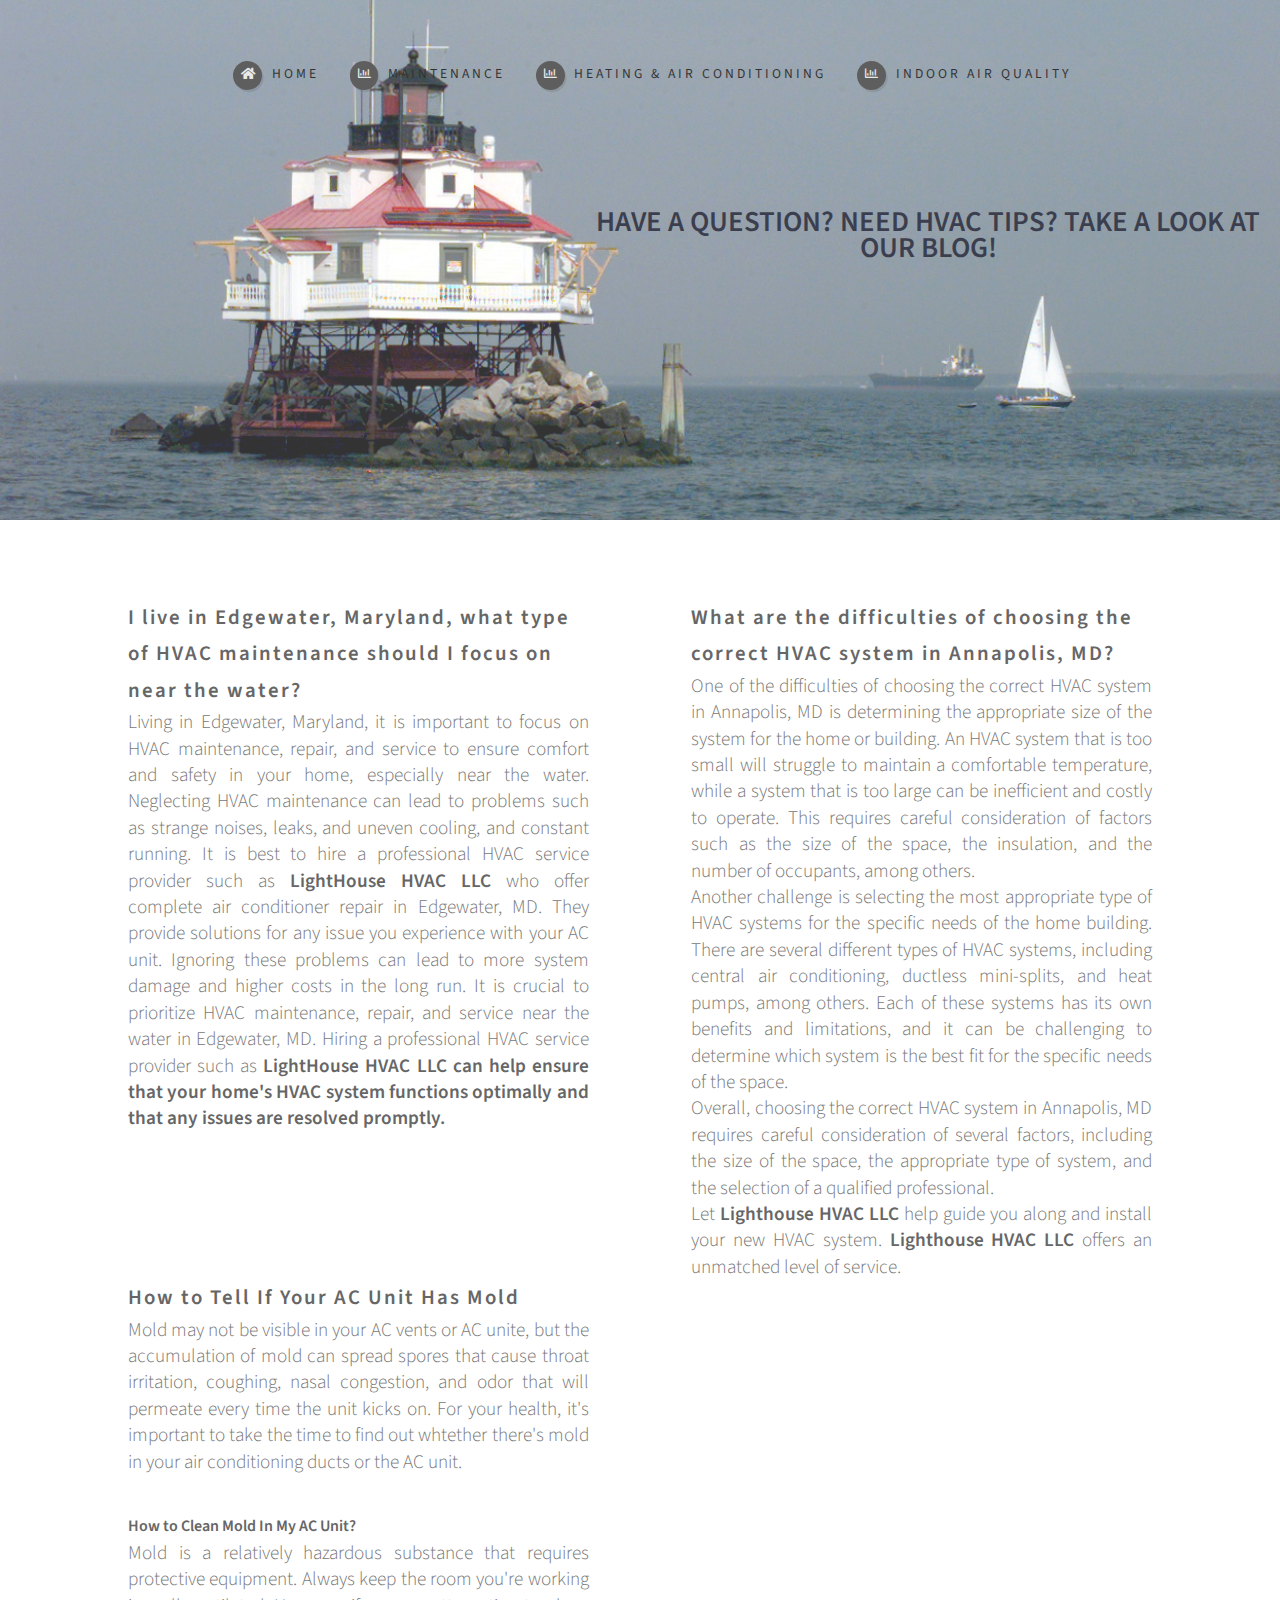
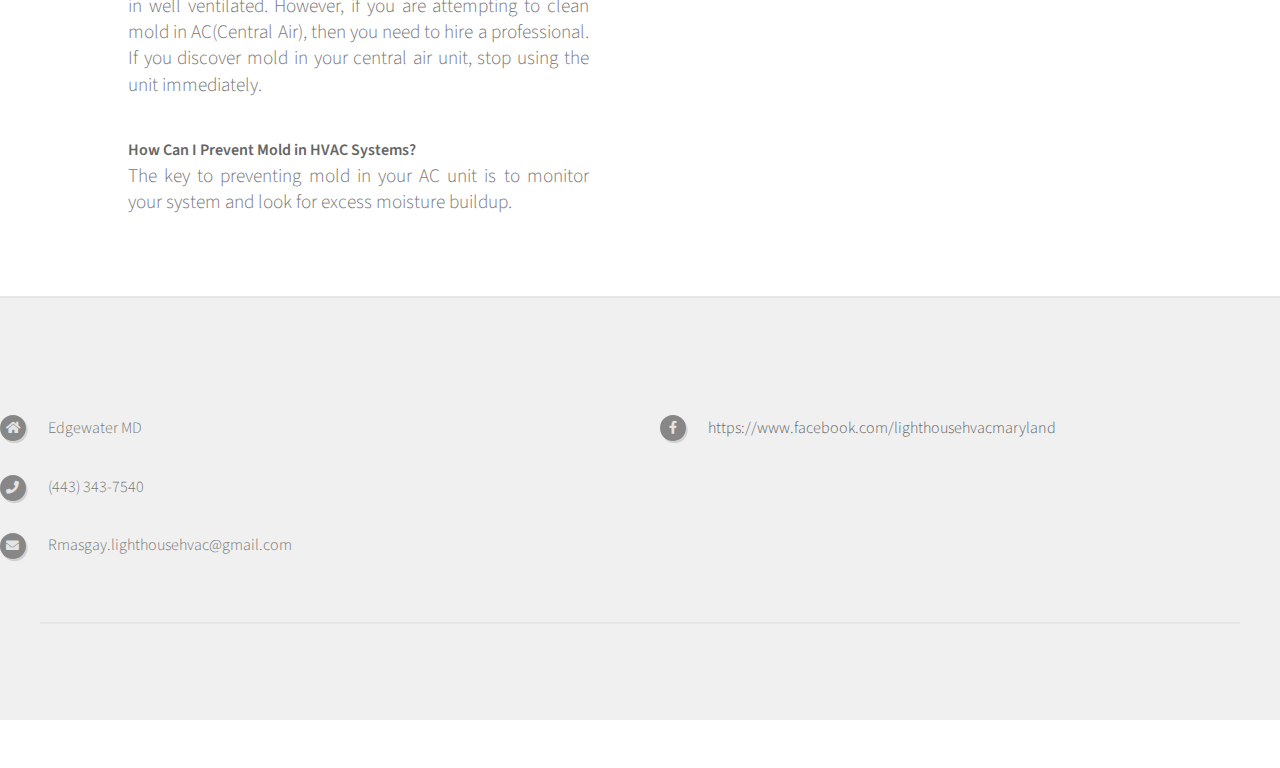
==== commit bf550dfe: "Today's Changes" ====
--- a/blog.html
+++ b/blog.html
@@ -40,9 +40,9 @@
 						<li>
 							<a href="#airQuality" class="icon fa-chart-bar"><span>Indoor Air Quality</span></a>
 							
-						</li> -->
+						</li>
 						<!-- <li><a href="blog.html" class="icon fa-chart-bar"><span>Blog</span></a></li> -->
-						<!-- <li><a class="icon solid fa-sitemap" href="blog.html"><span>About Us</span></a></li>
+						<!-- <li><a class="icon solid fa-sitemap" href="blog.html"><span>About Us</span></a></li> -->
 					</ul>
 				</nav>
 
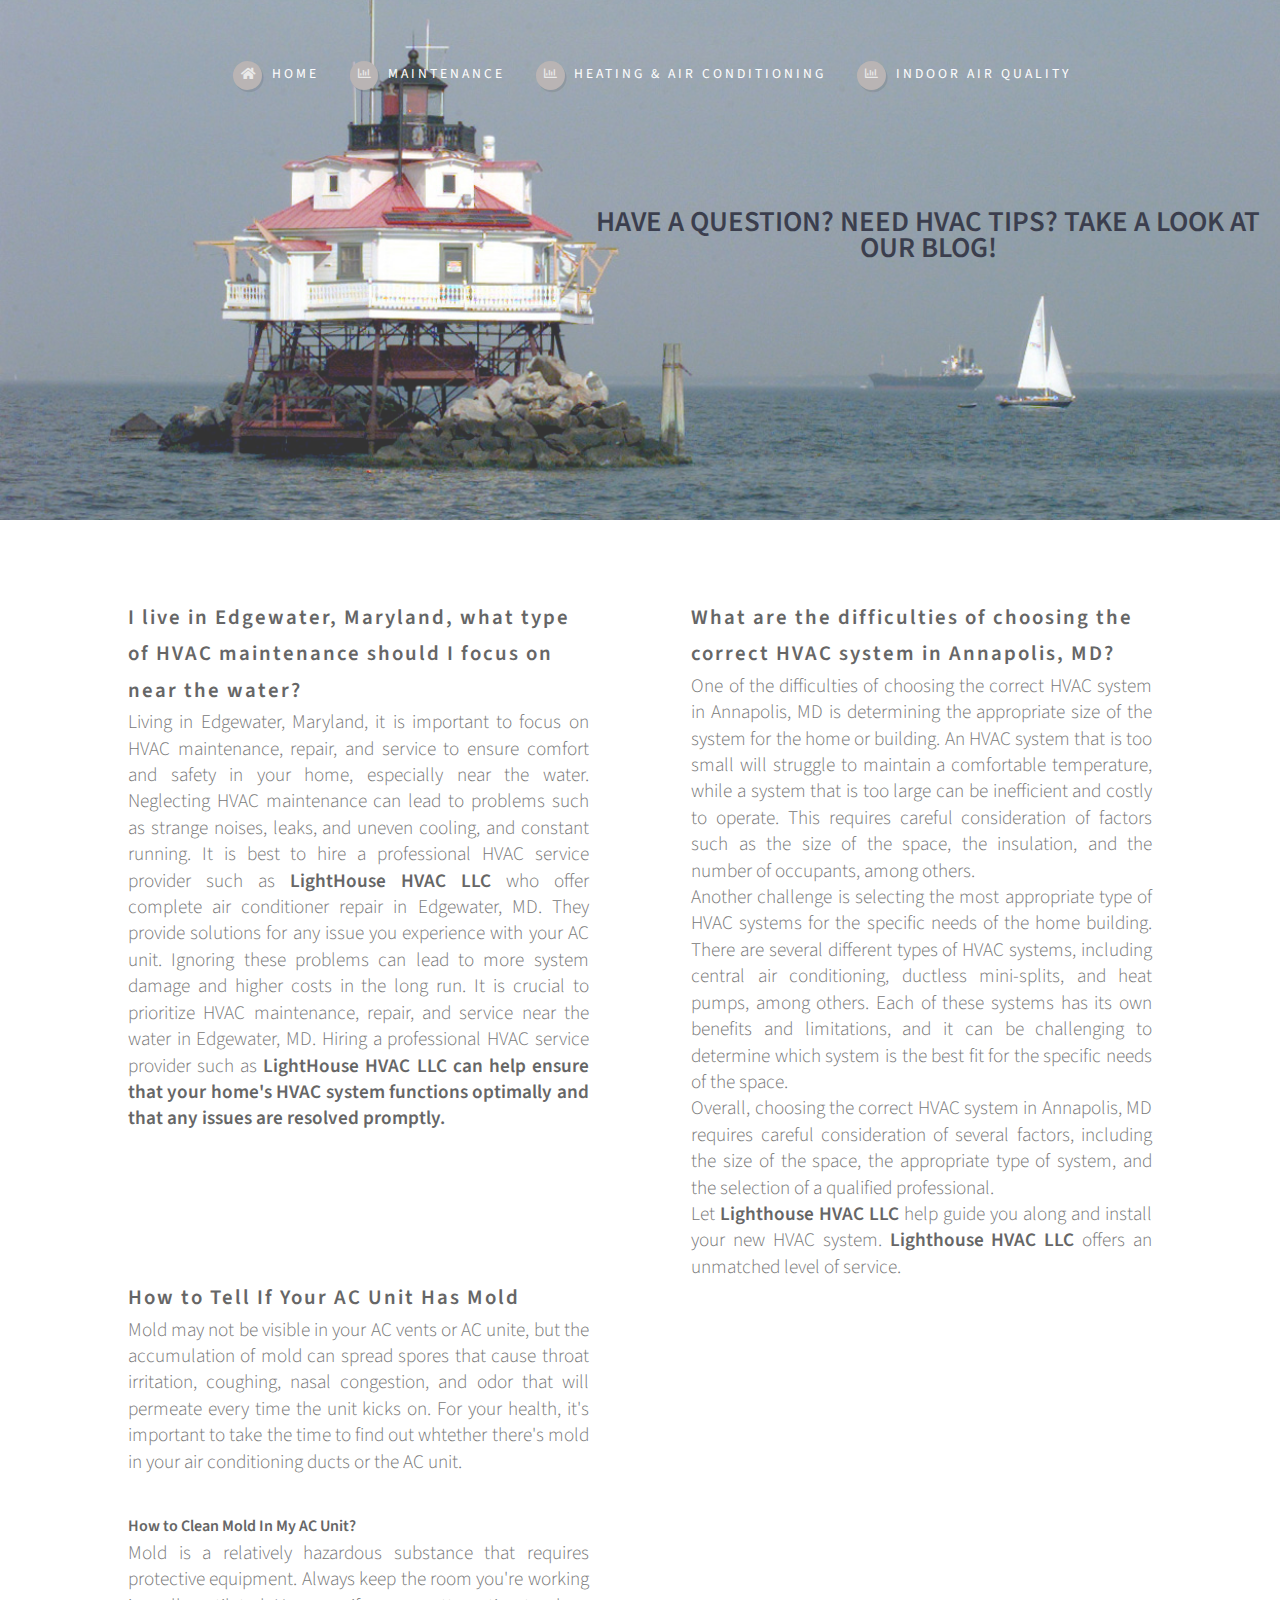
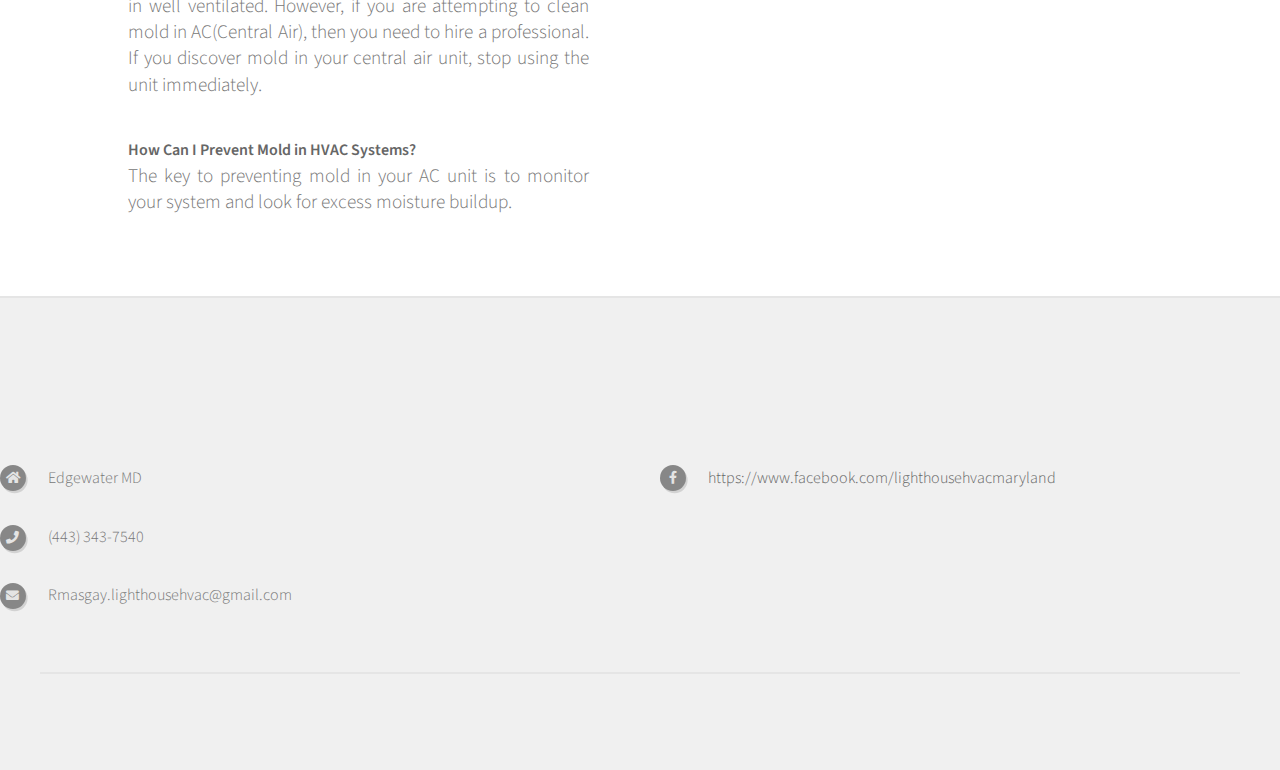
==== commit 7566e1e9: "Today's Alterations" ====
--- a/blog.html
+++ b/blog.html
@@ -40,9 +40,9 @@
 						<li>
 							<a href="#airQuality" class="icon fa-chart-bar"><span>Indoor Air Quality</span></a>
 							
-						</li>
-						<!-- <li><a href="blog.html" class="icon fa-chart-bar"><span>Blog</span></a></li> -->
-						<!-- <li><a class="icon solid fa-sitemap" href="blog.html"><span>About Us</span></a></li> -->
+						</li> 
+						 <!-- <li><a href="blog.html" class="icon fa-chart-bar"><span>Blog</span></a></li> 
+						 <li><a class="icon solid fa-sitemap" href="blog.html"><span>About Us</span></a></li> -->
 					</ul>
 				</nav>
 
@@ -52,8 +52,8 @@
 		
 	<section id="blogPage">
 		
-    <article>
-		<!-- <img src="images/Depositphotos_279357720_XL.jpg" alt="Chesapeake-Bay"> -->
+    <article> 
+		 <!-- <img src="images/Depositphotos_279357720_XL.jpg" alt="Chesapeake-Bay"> -->
     <h2><strong>I live in Edgewater, Maryland, what type of HVAC maintenance should I focus on near the water?</strong></h2>
     <p>Living in Edgewater, Maryland, it is important to focus on HVAC maintenance, repair, and service to ensure comfort and safety in your home, especially near the water. Neglecting HVAC maintenance can lead to problems such as strange noises, leaks, and uneven cooling, and constant running. It is best to hire a professional HVAC service provider such as <strong>LightHouse HVAC LLC</strong> who offer complete air conditioner repair in Edgewater, MD. They provide solutions for any issue you experience with your AC unit. Ignoring these problems can lead to more system damage and higher costs in the long run.
 		 It is crucial to prioritize HVAC maintenance, repair, and service near the water in Edgewater, MD. Hiring a professional HVAC service provider such as <strong>LightHouse HVAC LLC can help ensure that your home's HVAC system functions optimally and that any issues are resolved promptly.</strong></p>
--- a/assets/css/main.css
+++ b/assets/css/main.css
@@ -157,7 +157,9 @@
   }
 
 
-
+#banner, #mainBody, #footer{
+	margin:0;
+}
 
  .flex-container{
 	width: 60%;
@@ -167,6 +169,29 @@
 	padding-left: 200px;
 	padding-bottom: 20px;
 	animation: slide-in-left 1s ease-in-out both;
+ }
+
+ .flexin{
+	padding-bottom: 60px;
+	justify-content: center;
+	text-align: center;
+ }
+ .fade-in-image{
+	margin: auto;
+	justify-content: center;
+	width: 100%;
+ }
+ header{
+	width: 90%;
+	justify-content: center;
+	text-align: center;
+	margin: auto;
+ }
+
+ .flex-container h1 {
+	color:rgb(33, 38, 78);
+	padding-top: 30px;
+	padding-bottom: 45px;
  }
 
 
@@ -2227,14 +2252,14 @@
 				text-decoration: none;
 				text-transform: uppercase;
 				font-weight: 400;
-				color: #000000;
+				color: #ffffff;
 				outline: 0;
 				display: block;
 			}
 
 				#nav > ul > li > a:before {
 					display: inline-block;
-					background: #383737;
+					background: #a8a2a2;
 					color: #e4e4e4;
 					width: 2.25em;
 					font-size: 0.8em;
@@ -2380,11 +2405,12 @@
 		color: #2f3f69;
 		text-align: center;
 		border-top: solid 2px #e5e5e5;
-		border-bottom: solid 2px #e5e5e5;
+		/* border-bottom: solid 2px #e5e5e5; */
 		box-shadow: inset 0px -8px 0px 0px #fff, inset 0px 8px 0px 0px #fff;
 		position: relative;
 		text-transform: uppercase;
 		background: url("../../images/banner1.jpg");
+		opacity: 1;
 		background-size: cover;
 		padding: 10em 0;
 	}
@@ -2396,6 +2422,7 @@
 			letter-spacing: 4px;
 			text-align: center;
 			margin: 0;
+			color: white;
 		}
 
 		#banner strong {
@@ -2530,6 +2557,105 @@
 		padding-top: 3em;
 		color:rgb(224, 220, 220);
 	}
+
+
+	@media screen and (min-width: 1280px) {
+		/* For Big TV's (HD Screens)  */
+			.flex-box{
+				display: flex;
+				flex-direction: row;
+				align-items: center;
+				justify-content: space-evenly;
+
+			}
+			.flexin{
+				width:40%;
+				text-align: center;
+				justify-content: center;
+				padding: 50 0px;
+				align-items: center;
+				
+				
+			}
+			.fae-in-image{
+				width: 100%;
+				height:100px;
+			}
+			.flex-container{
+				width:100%;
+				align-items: center;
+				padding-bottom: 15px;
+				
+			}
+			#services{
+				width: 50%;
+			}
+			.logo{
+				width:65%;
+				padding-top: 20px;
+				
+			}
+			.flex-container > img {
+				width:20%;
+			}
+			.flex-container > h1 {
+				color:#19214b;
+				padding-bottom: 50px;
+			}
+			
+			header{
+				padding-bottom: 50px;
+			}
+			#footer{
+				margin: 0;
+				padding:0;
+			}
+			#banner{
+				margin: 0;
+			}
+			#mainBody{
+				margin: 0;
+			}
+			.row{
+				padding-top: 50px;
+			}
+			.contactInfo{
+				padding-left: 200px;
+			}
+			
+		}
+		
+		
+		
+		@media screen and (min-width: 1920px) {
+		/* //For Projectors or Higher Resolution Screens (Full HD) */
+			
+		}
+
+
+
+
+
+
+
+
+
+
+
+
+
+
+
+
+
+
+
+
+
+
+
+
+
 	
 
 /* XLarge */
@@ -2541,14 +2667,20 @@
 			body, input, textarea, select {
 				font-size: 13pt;
 			}
+
+			
+
+
+			
+	}
+
+/* Large */
+
+
+
+	@media screen and (max-width: 1280px) {
+
 		
-
-			
-	}
-
-/* Large */
-
-	@media screen and (max-width: 1280px) {
 
 		/* Basic */
 
@@ -2594,7 +2726,7 @@
 
 		/* Banner */
 
-			#banner {
+			 #banner {
 				padding: 8em 0;
 			}
 
@@ -2604,7 +2736,7 @@
 
 					#banner > .container br {
 						display: none;
-					}
+					} 
 
 		/* Main */
 
@@ -3025,4 +3157,12 @@
 
 	.links>li{
 		color: rgb(211, 201, 201);
+	}
+
+
+
+	@media screen and (min-width: 800px) {
+		.flex-container > h1 {
+			text-align: left;
+		}
 	}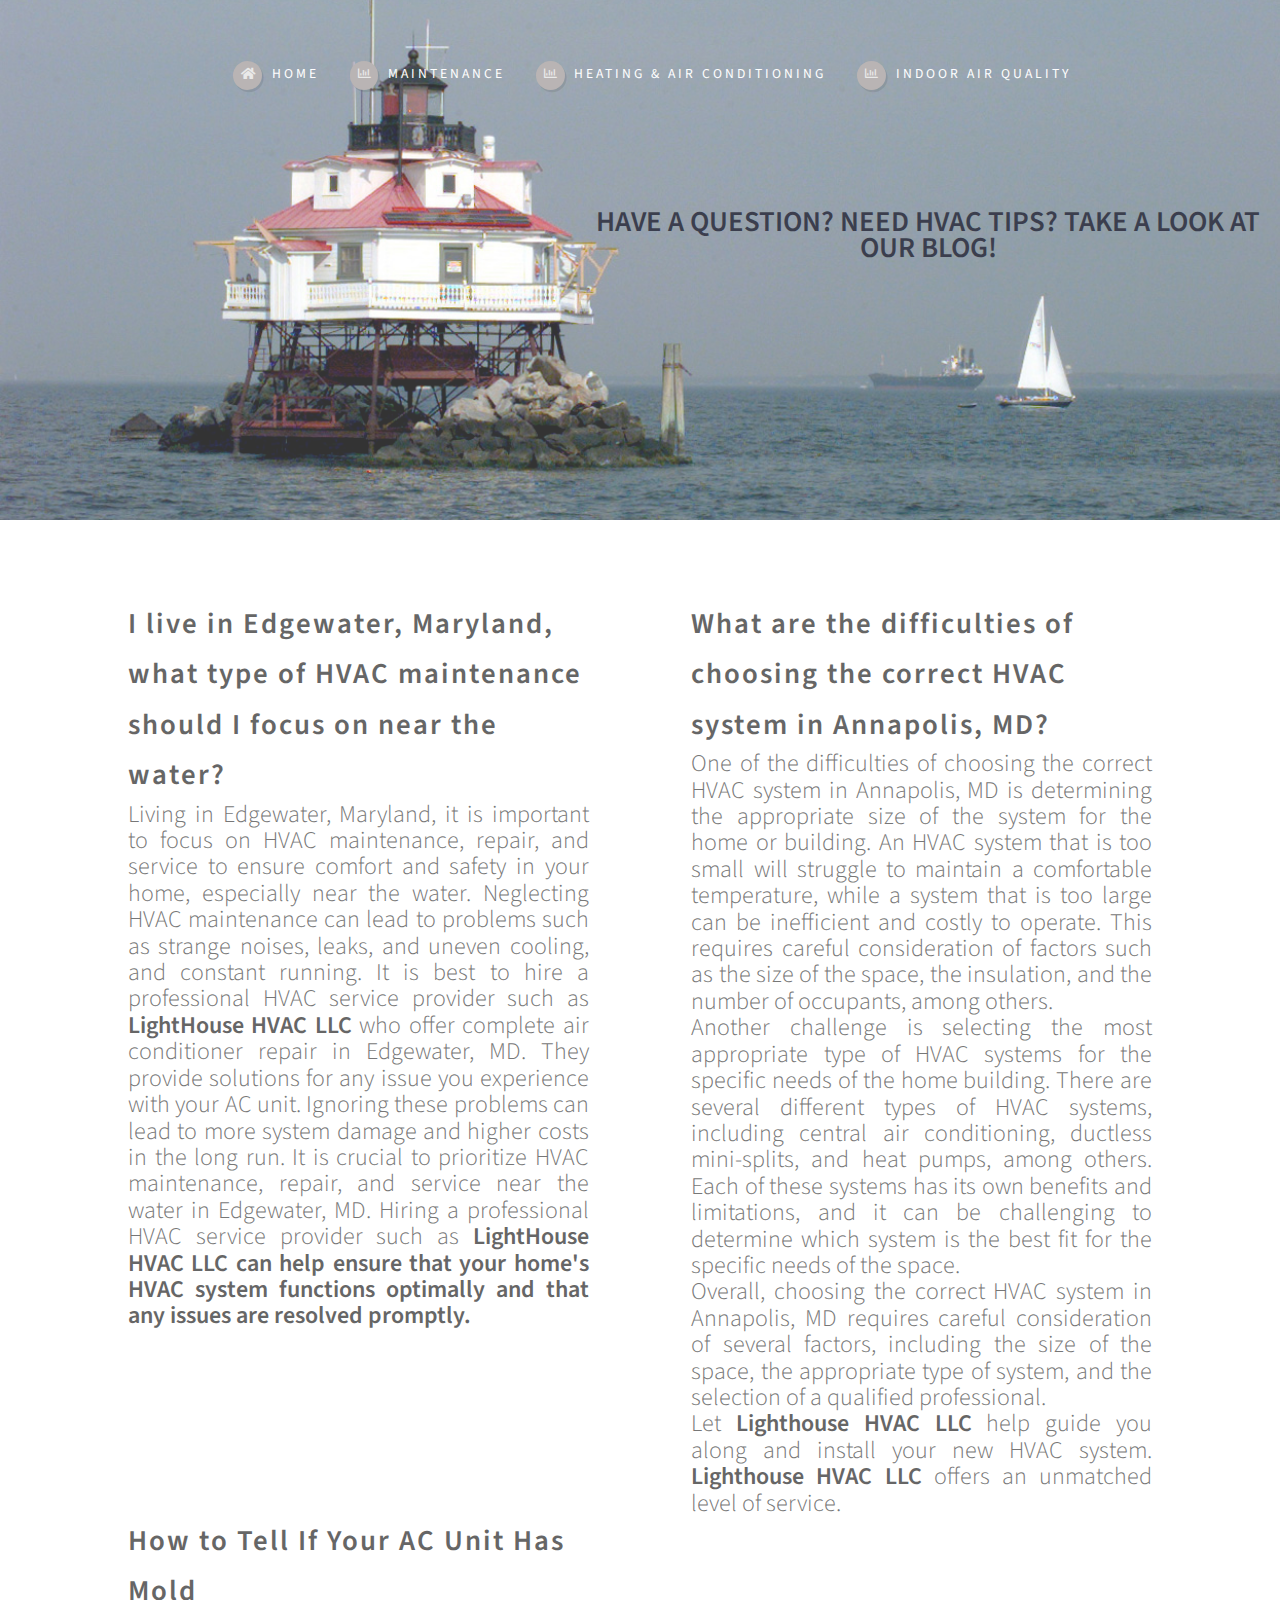
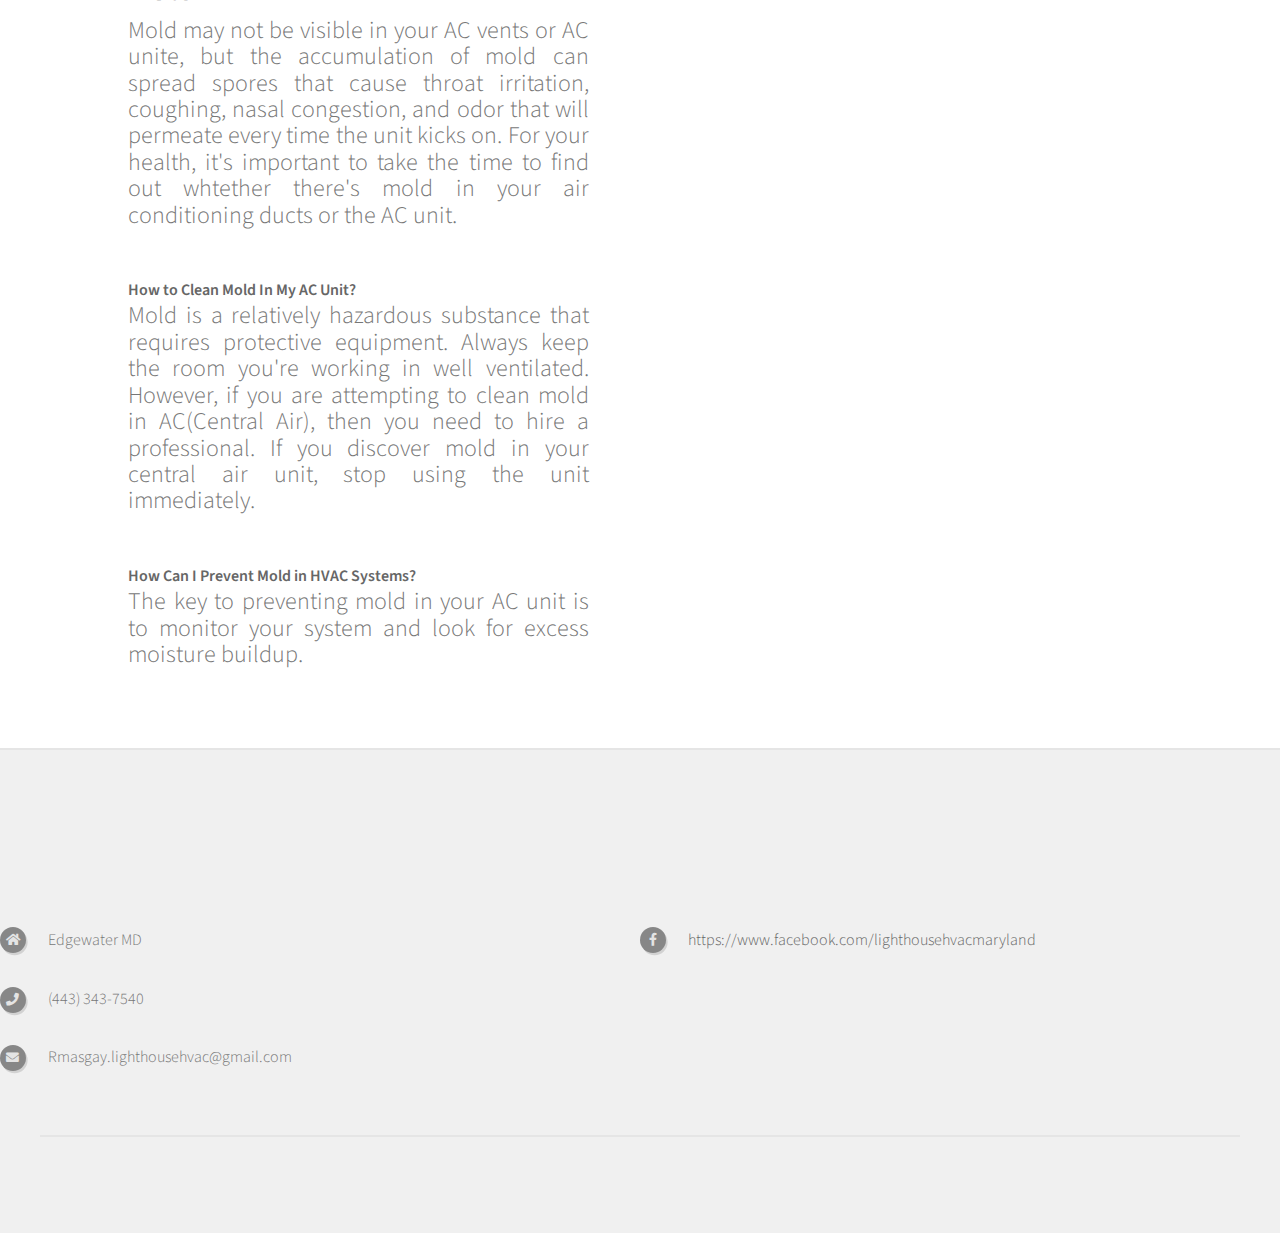
==== commit fa1c0ca1: "Today's Changes" ====
--- a/blog.html
+++ b/blog.html
@@ -28,7 +28,7 @@
 				<!-- Nav -->
 				<nav id="nav">
 					<ul>
-						<li><a class="icon solid fa-home" href="index.html"><span>Home</span></a></li>
+						<li><a class="icon solid fa-home" href="/"><span>Home</span></a></li>
 						<li>
 							<a href="#maintenance" class="icon fa-chart-bar"><span>Maintenance</span></a>
 
--- a/assets/css/main.css
+++ b/assets/css/main.css
@@ -101,7 +101,9 @@
 /* Basic */
 
 
-
+.contactInfo > section {
+	margin: auto;
+}
 
 
 .container > p {
@@ -2463,7 +2465,7 @@
 		position: relative;
 		overflow: hidden;
 		background: #2f4368;
-		padding: 6em 0;
+		padding: 2rem;
 		
 	}
 
@@ -2471,11 +2473,25 @@
 		color: white ;
 	}
 	
-	
+	#features {
+		margin:0;
+	}
 	
 	#heating, #airQuality {
 		color: white;
-	}
+		width: 90%;
+		margin: auto;
+		padding-top: 100px;
+	}
+	#mainBody h1{
+		text-align: left;
+		padding: 0;
+	}
+	#mainBody header {
+		margin: 0;
+		padding-bottom: 24px;
+	}
+
 
 	
 
@@ -2526,6 +2542,7 @@
 		border-top: solid 2px #e5e5e5;
 		background: #f0f0f0;
 		padding: 6em 0 .2em 0;
+		
 	}
 
 		#footer form input[type="text"],
@@ -2561,6 +2578,33 @@
 
 	@media screen and (min-width: 1280px) {
 		/* For Big TV's (HD Screens)  */
+		header h2 {
+			font-size: 1.2rem;
+		}
+		h2, h3 {
+			 font-size: 1.8rem;
+		}
+
+		p {
+			font-size: 1.5rem;
+		}
+		#airQuality li {
+			font-size: 1.5rem;
+		}
+		
+
+		.maintenance > h1 {
+			font-size: 1.5rem;
+		}
+		
+		.flex-items{
+			width: 65%;
+			margin: auto;
+			
+		}
+
+		
+	
 			.flex-box{
 				display: flex;
 				flex-direction: row;
@@ -2596,11 +2640,17 @@
 				
 			}
 			.flex-container > img {
-				width:20%;
+				width:23%;
+				padding-bottom:25px;
 			}
 			.flex-container > h1 {
 				color:#19214b;
 				padding-bottom: 50px;
+				font-size: 1.8rem;
+			}
+			.flex-container h2 {
+				font-size: 1.4rem;
+				
 			}
 			
 			header{
@@ -2615,12 +2665,31 @@
 			}
 			#mainBody{
 				margin: 0;
+				
 			}
 			.row{
 				padding-top: 50px;
-			}
+				width: 100%;
+				
+			}
+
 			.contactInfo{
-				padding-left: 200px;
+				width: 50%;
+				
+			}
+
+			.container {
+				display: flex;
+				flex-direction: row;
+				justify-content:space-evenly;
+				align-items: center;
+			}
+			#footer{
+				padding-bottom: 60px;
+			}
+			.commentSection{
+				padding-top: 75px;
+				
 			}
 			
 		}
@@ -2758,6 +2827,51 @@
 			}
 
 	}
+
+
+
+
+@media screen and (min-width: 1000px ) and (max-width: 1590px){
+	.flexin{
+		width:50%;
+		padding-top: 40px;
+		
+	}
+	.flex-container{
+		width: 100%;
+		padding-left: 120px;;
+	}
+	.flex-box{
+		display:flex;
+		align-items: center;
+	}
+
+	.flexin h2 {
+		font-size: 1.1rem;;
+	}
+	.flex-container > img {
+		width: 20%;
+	}
+}
+
+
+
+
+
+
+
+
+
+
+
+
+
+
+
+
+
+
+
 
 /* Medium */
 
@@ -3162,7 +3276,22 @@
 
 
 	@media screen and (min-width: 800px) {
-		.flex-container > h1 {
+		.flex-container  {
+			width: 100%;
+			padding-left: 130px;;
+		}
+		
+	}
+
+	@media screen and (max-width: 800px){
+		
+		.flex-container {
 			text-align: left;
 		}
+
+		#features p {
+			width: 80%;
+			margin: auto;
+		}
+		
 	}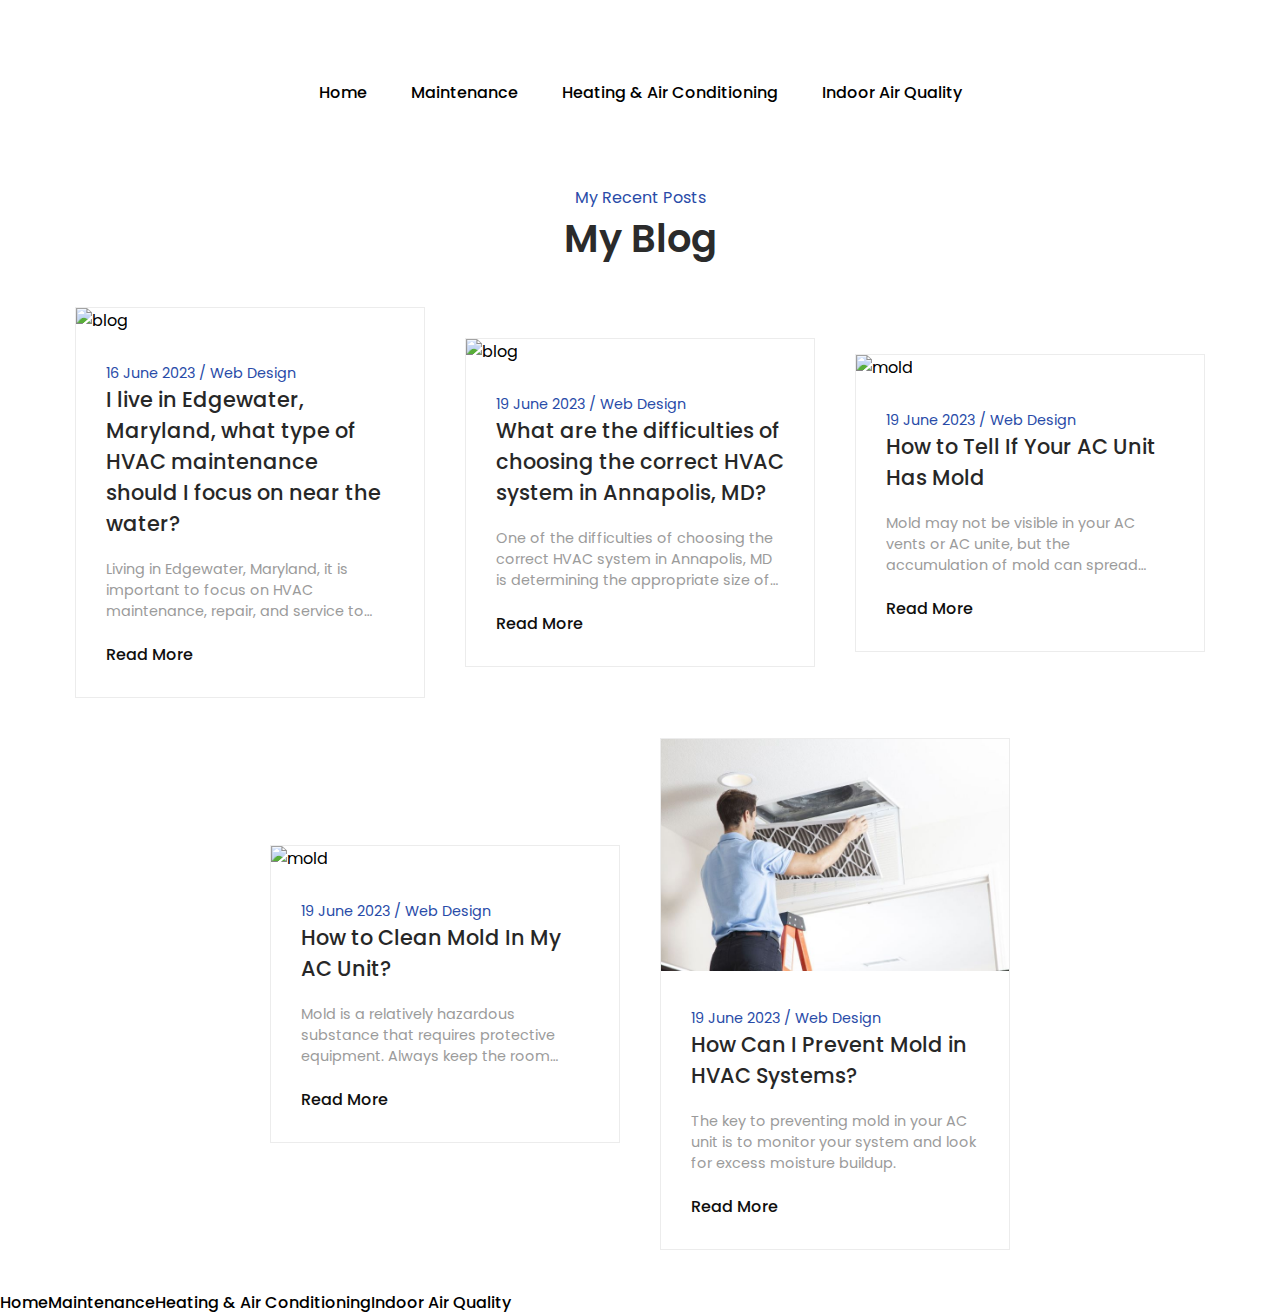
==== commit 3fd09361: "Today's Update" ====
--- a/blog.html
+++ b/blog.html
@@ -7,14 +7,15 @@
 <html>
 
 <head>
-	<title>LightHouse HVAC</title>
+	<title>Blog</title>
 	<link rel="icon" type="image/x-icon" href="C:\Users\hanna\OneDrive\Desktop\Projects\Lighthouse-HVAC\images\favicon.ico">
 	<meta charset="utf-8" />
-	<meta name="viewport" content="width=device-width, initial-scale=1, user-scalable=no" />
-	<link rel="stylesheet" href="assets/css/main.css" />
+	<meta name="viewport" content="width=device-width, initial-scale=1, maximum-scale=1.0, user-scalable=no" />
+	<link rel="stylesheet" href="assets/css/styles.css" />
 	<link rel="preconnect" href="https://fonts.googleapis.com">
 	<link rel="preconnect" href="https://fonts.gstatic.com" crossorigin>
-	<link href="https://fonts.googleapis.com/css2?family=Roboto:wght@300&display=swap" rel="stylesheet">
+	<link href="https://fonts.googleapis.com/css2?family=Poppins:ital,wght@0,100;0,200;0,300;0,400;0,500;0,600;0,700;0,800;0,900;1,100;1,200;1,300;1,400;1,500;1,600;1,700;1,800;1,900&display=swap" rel="stylesheet">
+	
 </head>
 
 <body class="homepage is-preload">
@@ -22,23 +23,21 @@
 
 		<!-- Header -->
 		<section id="blogHeader">
-			<div class="intro">
-					<h1>Have a Question? Need HVAC Tips? Take a Look At Our Blog!</h1> 
-				</div>
+			
 				<!-- Nav -->
 				<nav id="nav">
-					<ul>
-						<li><a class="icon solid fa-home" href="/"><span>Home</span></a></li>
+					<ul class="nav__links">
+						<li><a class="" href="/"><span>Home</span></a></li>
 						<li>
-							<a href="#maintenance" class="icon fa-chart-bar"><span>Maintenance</span></a>
+							<a href="#maintenance" class=""><span>Maintenance</span></a>
 
 						</li>
 						<li>
-							<a href="#heating" class="icon fa-chart-bar"><span>Heating & Air Conditioning</span></a>
+							<a href="#heating" class=""><span>Heating & Air Conditioning</span></a>
 							
 						</li>
 						<li>
-							<a href="#airQuality" class="icon fa-chart-bar"><span>Indoor Air Quality</span></a>
+							<a href="#airQuality" class=""><span>Indoor Air Quality</span></a>
 							
 						</li> 
 						 <!-- <li><a href="blog.html" class="icon fa-chart-bar"><span>Blog</span></a></li> 
@@ -49,150 +48,136 @@
 			</div>
 		</section>
 
-		
+	<!-- Blog Section -->
 	<section id="blogPage">
-		
-    <article> 
-		 <!-- <img src="images/Depositphotos_279357720_XL.jpg" alt="Chesapeake-Bay"> -->
-    <h2><strong>I live in Edgewater, Maryland, what type of HVAC maintenance should I focus on near the water?</strong></h2>
-    <p>Living in Edgewater, Maryland, it is important to focus on HVAC maintenance, repair, and service to ensure comfort and safety in your home, especially near the water. Neglecting HVAC maintenance can lead to problems such as strange noises, leaks, and uneven cooling, and constant running. It is best to hire a professional HVAC service provider such as <strong>LightHouse HVAC LLC</strong> who offer complete air conditioner repair in Edgewater, MD. They provide solutions for any issue you experience with your AC unit. Ignoring these problems can lead to more system damage and higher costs in the long run.
-		 It is crucial to prioritize HVAC maintenance, repair, and service near the water in Edgewater, MD. Hiring a professional HVAC service provider such as <strong>LightHouse HVAC LLC can help ensure that your home's HVAC system functions optimally and that any issues are resolved promptly.</strong></p>
-</article>
-
-<article>
-	<!-- <img src="/images/Depositphotos_279357720_XL.jpg" alt="HVAC"> -->
-    <h2><strong>What are the difficulties of choosing the correct HVAC system in Annapolis, MD?</strong></h2>
-    <p>One of the difficulties of choosing the correct HVAC system in Annapolis, MD is determining the appropriate size of the system for the home or building. An HVAC system that is too small will struggle to maintain a comfortable temperature, while a system that is too large can be inefficient and costly to operate. This requires careful consideration of factors such as the size of the space, the insulation, and the number of occupants, among others.
-    </br>
-    Another challenge is selecting the most appropriate type of HVAC systems for the specific needs of the home building. There are several different types of HVAC systems, including central air conditioning, ductless mini-splits, and heat pumps, among others. Each of these systems has its own benefits and limitations, and it can be challenging to determine which system is the best fit for the specific needs of the space. 
-</br>
-    Overall, choosing the correct HVAC system in Annapolis, MD requires careful consideration of several factors, including the size of the space, the appropriate type of system, and the selection of a qualified professional.
-</br>
-    Let <strong>Lighthouse HVAC LLC</strong> help guide you along and install your new HVAC system. <strong>Lighthouse HVAC LLC</strong> offers an unmatched level of service.
-
-    </p>
-</article>
-
-<article>
-	<!-- <img src="/images/mold.jpg" alt="mold"> -->
-	<h2><strong>How to Tell If Your AC Unit Has Mold</strong></h2>
-	<p>Mold may not be visible in your AC vents or AC unite, but the accumulation of mold can spread spores that cause throat irritation, coughing, nasal congestion, and odor that will permeate every time the unit kicks on. For your health, it's important to take the time to find out whtether there's mold in your air conditioning ducts or the AC unit.</p>
-	<strong>How to Clean Mold In My AC Unit?</strong>
-	<p>Mold is a relatively hazardous substance that requires protective equipment. Always keep the room you're working in well ventilated. However, if you are attempting to clean mold in AC(Central Air), then you need to hire a professional. If you discover mold in your central air unit, stop using the unit immediately.</p>
-	<strong>How Can I Prevent Mold in HVAC Systems?</strong>
-	<p>The key to preventing mold in your AC unit is to monitor your system and look for excess moisture buildup. </p>
-</article>
-
-</section>
-<!-- Sidebar
-					<div id="sidebar" class="col-4 col-12-medium">
-
-					
-						
-						<section>
-							<ul class="divided">
-								<li>
-
-									
-									<article class="box excerpt">
-										<header>
-											<span class="date">July 30</span>
-											<h3><a href="#">Just another post</a></h3>
-										</header>
-										<p>Lorem ipsum dolor odio facilisis convallis. Etiam non nunc vel est
-											suscipit convallis non id orci lorem ipsum sed magna consequat feugiat lorem
-											dolore.</p>
-									</article>
-
-								</li>
-								<li>
-
-									
-									<article class="box excerpt">
-										<header>
-											<span class="date">July 28</span>
-											<h3><a href="#">And another post</a></h3>
-										</header>
-										<p>Lorem ipsum dolor odio facilisis convallis. Etiam non nunc vel est
-											suscipit convallis non id orci lorem ipsum sed magna consequat feugiat lorem
-											dolore.</p>
-									</article>
-
-								</li>
-								<li>
-
-									
-									<article class="box excerpt">
-										<header>
-											<span class="date">July 24</span>
-											<h3><a href="#">One more post</a></h3>
-										</header>
-										<p>Lorem ipsum dolor odio facilisis convallis. Etiam non nunc vel est
-											suscipit convallis non id orci lorem ipsum sed magna consequat feugiat lorem
-											dolore.</p>
-									</article>
-
-								</li>
-							</ul>
-						</section>
-
-						
-					<section>
-						<ul class="divided">
-							<li>
-
-								
-								<article class="box highlight">
-									<header>
-										<h3><a href="#">Something of note</a></h3>
-									</header>
-									<a href="#" class="image left"><img src="images/pic06.jpg" alt="" /></a>
-									<p>Phasellus sed laoreet massa id justo mattis pharetra. Fusce suscipit ligula
-										vel quam
-										viverra sit amet mollis tortor congue magna lorem ipsum dolor et quisque ut
-										odio facilisis
-										convallis. Etiam non nunc vel est suscipit convallis non id orci. Ut
-										interdum tempus
-										facilisis convallis. Etiam non nunc vel est suscipit convallis non id orci.
-									</p>
-									<ul class="actions">
-										<li><a href="#" class="button icon solid fa-file">Learn More</a></li>
-									</ul>
-								</article>
-
-							</li>
-							<li>
-
-
-								<article class="box highlight">
-									<header>
-										<h3><a href="#">Something of less note</a></h3>
-									</header>
-									<a href="#" class="image left"><img src="images/pic07.jpg" alt="" /></a>
-									<p>Phasellus sed laoreet massa id justo mattis pharetra. Fusce suscipit ligula
-										vel quam
-										viverra sit amet mollis tortor congue magna lorem ipsum dolor et quisque ut
-										odio facilisis
-										convallis. Etiam non nunc vel est suscipit convallis non id orci. Ut
-										interdum tempus
-										facilisis convallis. Etiam non nunc vel est suscipit convallis non id orci.
-									</p>
-									<ul class="actions">
-										<li><a href="#" class="button icon solid fa-file">Learn More</a></li>
-									</ul>
-								</article>
-
-							</li>
-						</ul>
-					</section> -->
-
+
+		<!-- heading -->
+			<div class="blog-heading">
+				<span>My Recent Posts</span>
+				<h3>My Blog</h3>
+			</div>
+
+			<!-- blog-container -->
+			<div class="blog-container">
+
+				<!-- box-1 -->
+				<div class="blog-box">
+
+					<!--img  -->
+					<div class="blog-img">
+						<img src="images/Depositphotos_279357720_XL.jpg" alt="blog">
+					</div>
+
+					<!-- text -->
+					<div class="blog-text">
+						<span>16 June 2023 / Web Design</span>
+						<a href="#" class="blog-title">I live in Edgewater, Maryland, what type of HVAC maintenance should I focus on near the water?</a>
+						<p>Living in Edgewater, Maryland, it is important to focus on HVAC maintenance, repair, and service to ensure comfort and safety in your home, especially near the water. Neglecting HVAC maintenance can lead to problems such as strange noises, leaks, and uneven cooling, and constant running. It is best to hire a professional HVAC service provider such as <strong>LightHouse HVAC LLC</strong> who offer complete air conditioner repair in Edgewater, MD. They provide solutions for any issue you experience with your AC unit. Ignoring these problems can lead to more system damage and higher costs in the long run.
+							It is crucial to prioritize HVAC maintenance, repair, and service near the water in Edgewater, MD. Hiring a professional HVAC service provider such as <strong>LightHouse HVAC LLC can help ensure that your home's HVAC system functions optimally and that any issues are resolved promptly.</strong></p>
+						<a href="#">Read More</a>
+					</div>
+					
+				</div>
+
+				<!-- box-2 -->
+				<div class="blog-box">
+
+					<!--img  -->
+					<div class="blog-img">
+						<img src="images\happyfamily.jpg" alt="blog">
+					</div>
+
+					<!-- text -->
+					<div class="blog-text">
+						<span>19 June 2023 / Web Design</span>
+						<a href="#" class="blog-title">What are the difficulties of choosing the correct HVAC system in Annapolis, MD?</a>
+						<p>One of the difficulties of choosing the correct HVAC system in Annapolis, MD is determining the appropriate size of the system for the home or building. An HVAC system that is too small will struggle to maintain a comfortable temperature, while a system that is too large can be inefficient and costly to operate. This requires careful consideration of factors such as the size of the space, the insulation, and the number of occupants, among others.
+						</br>
+						Another challenge is selecting the most appropriate type of HVAC systems for the specific needs of the home building. There are several different types of HVAC systems, including central air conditioning, ductless mini-splits, and heat pumps, among others. Each of these systems has its own benefits and limitations, and it can be challenging to determine which system is the best fit for the specific needs of the space. 
+					</br>
+						Overall, choosing the correct HVAC system in Annapolis, MD requires careful consideration of several factors, including the size of the space, the appropriate type of system, and the selection of a qualified professional.
+					</br>
+						Let <strong>Lighthouse HVAC LLC</strong> help guide you along and install your new HVAC system. <strong>Lighthouse HVAC LLC</strong> offers an unmatched level of service.</p>
+						<a href="#">Read More</a>
+					</div>
+				</div>
+
+
+
+				<!-- box-3 -->
+				<div class="blog-box">
+
+					<!--img  -->
+					<div class="blog-img">
+						<img src="images\mold.jpg" alt="mold">
+					</div>
+
+					<!-- text -->
+					<div class="blog-text">
+						<span>19 June 2023 / Web Design</span>
+						<a href="#" class="blog-title">How to Tell If Your AC Unit Has Mold</a>
+						<p>Mold may not be visible in your AC vents or AC unite, but the accumulation of mold can spread spores that cause throat irritation, coughing, nasal congestion, and odor that will permeate every time the unit kicks on. For your health, it's important to take the time to find out whtether there's mold in your air conditioning ducts or the AC unit.</p>
+						<a href="#">Read More</a>
+					</div>
+					
+				</div>
+
+
+
+				<!-- box-4 -->
+				<div class="blog-box">
+
+					<!--img  -->
+					<div class="blog-img">
+						<img src="images\dirty-filter.jpg" alt="mold">
+					</div>
+
+					<!-- text -->
+					<div class="blog-text">
+						<span>19 June 2023 / Web Design</span>
+						<a href="#" class="blog-title">How to Clean Mold In My AC Unit?</a>
+						<p>Mold is a relatively hazardous substance that requires protective equipment. Always keep the room you're working in well ventilated. However, if you are attempting to clean mold in AC(Central Air), then you need to hire a professional. If you discover mold in your central air unit, stop using the unit immediately.</p>
+						<a href="#">Read More</a>
+					</div>
+					
+				</div>
+
+				<!-- box-5 -->
+				<div class="blog-box">
+
+					<!--img  -->
+					<div class="blog-img">
+						<img src="images\filter.jpg" alt="mold">
+					</div>
+
+					<!-- text -->
+					<div class="blog-text">
+						<span>19 June 2023 / Web Design</span>
+						<a href="#" class="blog-title">How Can I Prevent Mold in HVAC Systems?</a>
+						<p>The key to preventing mold in your AC unit is to monitor your system and look for excess moisture buildup.</p>
+						<a href="#">Read More</a>
+					</div>
+					
+				</div>
+
+
+			</div>
+
+	</section>
+
+
+
+ 
+
+
+   
 					<!-- Footer -->
-	<section id="footer">
+	<!-- <section id="footer">
 		<div class="container">
 			<header>
-				<!-- <h2>Questions or comments? <strong>Get in touch:</strong></h2> -->
+				<h2>Questions or comments? <strong>Get in touch:</strong></h2>
 			</header>
-			<!-- <div class="row">
+			<div class="row">
 				<div class="col-6 col-12-medium">
 					<section>
 						<form onsubmit="sendEmail(); reset(); return false;">
@@ -211,7 +196,7 @@
 								</div>
 							</div>
 						</form>
-					</section> -->
+					</section>
 				</div>
 				<div class="col-6 col-12-medium">
 					<section>
@@ -243,14 +228,14 @@
 			</div>
 		</div>
 		<div id="copyright" class="container">
-			<!-- <ul class="links">
+			<ul class="links">
 				<li>&copy; Untitled. All rights reserved.</li>
 				<li>Design: HTML5 UP</a></li>
-			</ul> -->
+			</ul>
 		</div>
 	</section>
 
-	</div>
+	</div> -->
 
 	<!-- Scripts -->
 	<script src="assets/js/jquery.min.js"></script>
--- a/assets/css/styles.css
+++ b/assets/css/styles.css
@@ -0,0 +1,187 @@
+* {
+    margin:0px;
+    padding: 0px;
+    font-family: 'Poppins', sans-serif;
+    box-sizing: border-box;
+}
+
+a{
+    text-decoration: none;
+}
+ul{
+    list-style: none;
+}
+body{
+    margin: 0px;
+    padding: 0px;
+    font-family: 'Poppins', sans-serif;
+}
+
+/* BLOG */
+#blog{
+    display:flex;
+    justify-content: center;
+    align-items: center;
+    flex-direction: column;
+    padding:40px;
+    border-bottom: 1px solid rgba(0,0,0,0.5);
+}
+
+.blog-heading{
+    display:flex;
+    justify-content: center;
+    align-items: center;
+    flex-direction: column;
+}
+
+.blog-heading span{
+    color: #294ba8;
+}
+
+.blog-heading h3{
+    font-size: 2.4rem;
+    color: #2b2b2b;
+    font-weight: 600;
+}
+.blog-container{
+    display: flex;
+    justify-content: center;
+    align-items: center;
+    margin:20px 0px;
+    flex-wrap: wrap;
+}
+.blog-box{
+    width:350px;
+    background-color: #ffffff;
+    border: 1px solid #ececec;
+    margin: 20px;
+}
+.blog-img{
+    width:100%;
+    height:auto;
+}
+.blog-img img{
+    width:100%;
+    height:100%;
+    object-fit:cover;
+    object-position: center;
+}
+.blog-text{
+    padding: 30px;
+    display:flex;
+    flex-direction: column;
+}
+.blog-text span{
+    color: #294ba8;
+    font-size: 0.9rem;
+}
+.blog-text .blog-title{
+    font-size: 1.3rem;
+    font-weight: 500;
+    color: #272727;
+}
+.blog-text .blog-title:hover{
+    color: #294ba8;
+    transition: all ease 0.3s;
+}
+.blog-text p{
+    color: #9b9b9b;
+    font-size: 0.9rem;
+    display: -webkit-box;
+    -webkit-line-clamp: 3;
+    -webkit-box-orient: vertical;
+    overflow:hidden;
+    text-overflow: ellipsis;
+    margin: 20px 0px;
+}
+.blog-text a{
+    color: #0f0f0f;
+}
+.blog-text a:hover{
+    color: #294ba8;
+    transition: all ease 0.3s;
+}
+@media(max-width:1250px){
+    .blog-box{
+        width:300px;
+    }
+}
+@media(max-width:1100px){
+    .blog-box{
+        width:70%;
+    }
+}
+@media(max-width:550px){
+    .blog-box{
+        margin: 20px 10px;
+        width:100%;
+    }
+    #blog{
+        padding: 20px;
+    }
+}
+
+/* Nav */
+
+li, a, button {
+    font-weight: 500;
+    font-size: 16px;
+    text-decoration: none;
+    color:black;
+}
+
+#blogHeader{
+    display:flex;
+    justify-content: center;
+    align-items: center;
+    padding: 80px 10%;
+}
+
+.nav__links{
+    list-style: none;
+}
+.nav__links li{
+    display: inline-block;
+    padding: 0px 20px;
+}
+.nav__links li a {
+    transition: all 0.3s ease 0s;
+}
+.nav__links li a:hover {
+    color:#294ba8;
+}
+button{
+    padding: 9px 25px;
+}
+
+/* FOOTER */
+
+
+#footer {
+    position: relative;
+    overflow: hidden;
+    border-top: solid 2px #e5e5e5;
+    background: #f0f0f0;
+    padding: 6em 0 0 0;
+    
+}
+
+    #footer form input[type="text"],
+    #footer form input[type="email"],
+    #footer form input[type="password"],
+    #footer form select,
+    #footer form textarea {
+        background: #f7f7f7;
+    }
+
+        #footer form input[type="text"]:focus,
+        #footer form input[type="email"]:focus,
+        #footer form input[type="password"]:focus,
+        #footer form select:focus,
+        #footer form textarea:focus {
+            background: #fff;
+        }
+
+    #footer h2 {
+        text-align: center;
+    }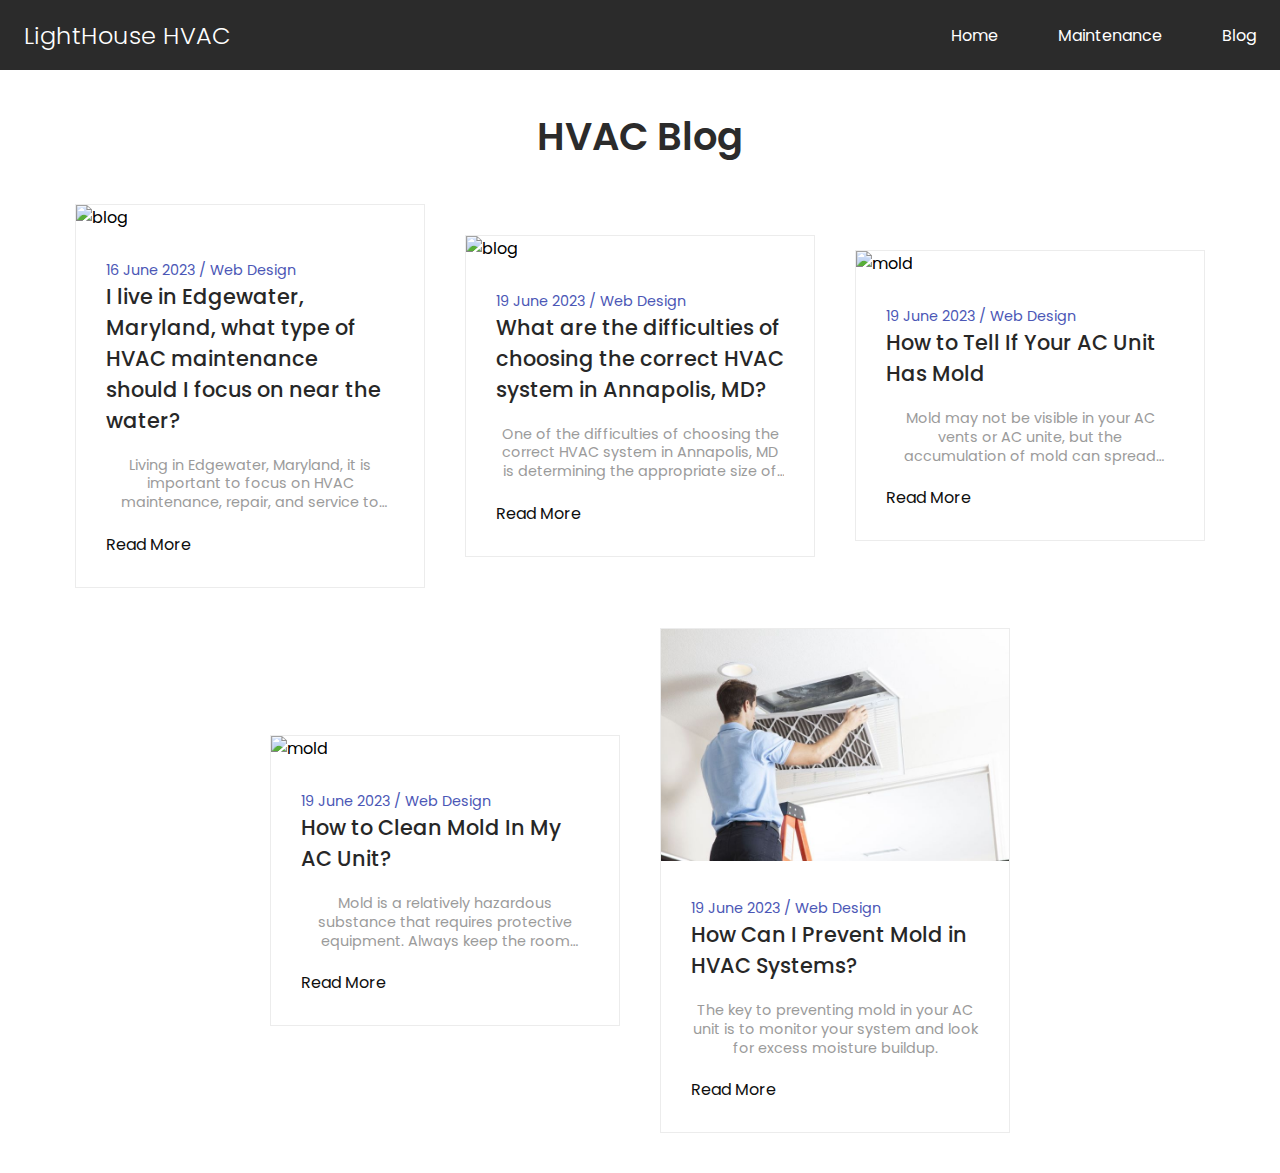
==== commit d2fe2ec6: "Today's Update" ====
--- a/blog.html
+++ b/blog.html
@@ -18,43 +18,39 @@
 	
 </head>
 
-<body class="homepage is-preload">
-	<div id="page-wrapper">
-
-		<!-- Header -->
-		<section id="blogHeader">
-			
-				<!-- Nav -->
-				<nav id="nav">
-					<ul class="nav__links">
-						<li><a class="" href="/"><span>Home</span></a></li>
-						<li>
-							<a href="#maintenance" class=""><span>Maintenance</span></a>
-
-						</li>
-						<li>
-							<a href="#heating" class=""><span>Heating & Air Conditioning</span></a>
-							
-						</li>
-						<li>
-							<a href="#airQuality" class=""><span>Indoor Air Quality</span></a>
-							
-						</li> 
-						 <!-- <li><a href="blog.html" class="icon fa-chart-bar"><span>Blog</span></a></li> 
-						 <li><a class="icon solid fa-sitemap" href="blog.html"><span>About Us</span></a></li> -->
-					</ul>
-				</nav>
-
-			</div>
-		</section>
-
+	
+				<!-- Header -->
+				<header>
+					<nav class="navbar">
+						<a class="nav-branding" href="/"><span>LightHouse HVAC</span></a>
+		
+						<ul class="nav-menu">
+							<li class="nav-item">
+								<a class="nav-link" href="/">Home</a>
+							</li>
+							<li class="nav-item">
+								<a href="#" class="nav-link">Maintenance</a>
+							</li>
+						
+							<li class="nav-item">
+								<a href="blog.html" class="nav-link">Blog</a>
+							</li> 
+							</ul>
+							<div class="hamburger">
+								<span class="bar"></span>
+								<span class="bar"></span>
+								<span class="bar"></span>
+							</div>
+					</nav>
+					
+				</header>
 	<!-- Blog Section -->
 	<section id="blogPage">
 
 		<!-- heading -->
 			<div class="blog-heading">
-				<span>My Recent Posts</span>
-				<h3>My Blog</h3>
+				
+				<h3>HVAC Blog</h3>
 			</div>
 
 			<!-- blog-container -->
@@ -243,7 +239,7 @@
 	<script src="assets/js/browser.min.js"></script>
 	<script src="assets/js/breakpoints.min.js"></script>
 	<script src="assets/js/util.js"></script>
-	<script src="assets/js/main.js"></script>
+	<script src="assets/js/app.js"></script>
 	<script src="https://smtpjs.com/v3/smtp.js"></script>
 	<script>
 		function sendEmail(){
--- a/assets/css/styles.css
+++ b/assets/css/styles.css
@@ -17,7 +17,36 @@
     font-family: 'Poppins', sans-serif;
 }
 
+h2{
+    font-size: 1.6rem;
+    justify-content: center;
+    text-align: center;
+    padding: 10px 0px;
+}
+p{
+    font-size: 1.2rem;
+    line-height: 1.3;
+    text-align: center;
+}
+
+strong{
+    color:#425385;
+}
+
+
+
+
+
+
 /* BLOG */
+
+.backgroundBlog{
+    background-color: #7887ad;
+    padding-bottom: 100px;
+}
+
+
+
 #blog{
     display:flex;
     justify-content: center;
@@ -32,16 +61,13 @@
     justify-content: center;
     align-items: center;
     flex-direction: column;
-}
-
-.blog-heading span{
-    color: #294ba8;
 }
 
 .blog-heading h3{
     font-size: 2.4rem;
     color: #2b2b2b;
     font-weight: 600;
+    padding-top: 40px;
 }
 .blog-container{
     display: flex;
@@ -72,7 +98,7 @@
     flex-direction: column;
 }
 .blog-text span{
-    color: #294ba8;
+    color: #4c57b6;
     font-size: 0.9rem;
 }
 .blog-text .blog-title{
@@ -81,7 +107,7 @@
     color: #272727;
 }
 .blog-text .blog-title:hover{
-    color: #294ba8;
+    color: #4c57b6;
     transition: all ease 0.3s;
 }
 .blog-text p{
@@ -98,7 +124,7 @@
     color: #0f0f0f;
 }
 .blog-text a:hover{
-    color: #294ba8;
+    color: #4c57b6;
     transition: all ease 0.3s;
 }
 @media(max-width:1250px){
@@ -113,7 +139,7 @@
 }
 @media(max-width:550px){
     .blog-box{
-        margin: 20px 10px;
+        margin: 23px 10px;
         width:100%;
     }
     #blog{
@@ -123,36 +149,99 @@
 
 /* Nav */
 
-li, a, button {
-    font-weight: 500;
-    font-size: 16px;
+
+
+header{
+    background-color:#2b2b2b ;
+}
+
+li{
+    list-style: none;
+}
+
+a{
+    color: white;
     text-decoration: none;
-    color:black;
-}
-
-#blogHeader{
-    display:flex;
-    justify-content: center;
-    align-items: center;
-    padding: 80px 10%;
-}
-
-.nav__links{
-    list-style: none;
-}
-.nav__links li{
-    display: inline-block;
-    padding: 0px 20px;
-}
-.nav__links li a {
-    transition: all 0.3s ease 0s;
-}
-.nav__links li a:hover {
-    color:#294ba8;
-}
-button{
-    padding: 9px 25px;
-}
+}
+
+.navbar{
+    min-height: 70px;
+    display: flex;
+    justify-content: space-between;
+    align-items: center;
+    padding: 0 24px;
+}
+
+.nav-menu{
+    display: flex;
+    justify-content: center;
+    align-items: space-between;
+    gap: 60px;
+}
+
+.nav-branding{
+    font-size: 1.5rem;
+    font-weight: 300;
+}
+
+.nav-link{
+    transition: 0.7s ease;
+}
+
+.nav-link:hover{
+    color:#fff;
+}
+
+.hamburger{
+    display: none;
+    cursor: pointer;
+}
+
+.bar{
+    display: block;
+    width: 25px;
+    height: 3px;
+    margin: 5px auto;
+    -webkit-transition: all 0.3s ease-in-out;
+    transition: all 0.3s ease-in-out;
+    background-color: #ffffff;
+}
+@media(max-width:768px){
+    .hamburger{
+        display: block;
+    }
+    .hamburger.active .bar:nth-child(2){
+        opacity:0;
+    }
+    .hamburger.active .bar:nth-child(1){
+        transform: translateY(8px) rotate(45deg);
+    }
+    .hamburger.active .bar:nth-child(3){
+        transform: translateY(-8px) rotate(-45deg);
+    }
+
+    .nav-menu{
+        position: fixed;
+        left: -100%;
+        top:70px;
+        gap: 0;
+        flex-direction: column;
+        background-color: #2b2b2b;
+        width: 100%;
+        text-align: center;
+        transition: 0.3s;
+
+    }
+    .nav-item {
+        margin: 16px 0;
+    }
+    .nav-menu.active{
+        left:0;
+    }
+}
+
+
+
 
 /* FOOTER */
 
@@ -184,4 +273,214 @@
 
     #footer h2 {
         text-align: center;
-    }+    }
+
+
+    /* Services */
+
+   
+ .flex-container{
+	width: 50%;
+	display: flex;
+	gap: 10px 10px;
+	padding-bottom: 20px;
+	animation: slide-in-left 1s ease-in-out both;
+    margin: auto;
+ }
+
+
+
+ 
+ .flex-container h1 {
+	color:rgb(33, 38, 78);
+	padding-top: 30px;
+	padding-bottom: 45px;
+ }
+
+
+ .flex-container h2 {
+	font-size: 1rem;
+	font-weight: bold;
+ }
+
+
+.flex-container img {
+	width: 30%;
+	
+}
+
+
+/* Logo */
+
+.opener {
+    width: 55%;
+    margin-left: 30px;
+}
+
+.logo img {
+    width: 100%;
+}
+
+
+
+/* Opener */
+
+.lighthouse{
+    height: 500px;
+    width:100%;
+    display:flex;
+    position:relative;
+    align-items: center;
+    flex-direction: column;
+    padding-top: 135px;
+}
+
+.lighthouse::before{
+    content: '';
+    background-image: url('../css/images/dreamstime_xxl_141599915.jpg');
+    background-size: cover;
+    position:absolute;
+    opacity: 0.35;
+    top: 0px;
+    right: 0px;
+    bottom: 0px;
+    left: 0px;
+}
+
+.lighthouse h1, h2, h3 {
+    position: relative;
+    color:#242529;
+    text-align: center;
+    line-height: 1.4;
+}
+.lighthouse h1{
+    font-weight: 800;
+}
+
+.lighthouse h2{
+    font-size: 3.9rem;
+    font-weight: 900;
+    color: #425385;
+    padding-bottom: 30px;
+}
+
+.lighthouse h3{
+    padding-bottom: 15px;
+    font-size: 1.2rem;
+    font-weight: 800;
+    color:#0c0d0e;
+}
+
+.button > a{
+    color: white;
+    text-decoration: none;
+    box-shadow: none;
+}
+
+
+.button {
+	 background: rgb(182, 44, 44);
+	 display: inline;
+	 padding: 10px 13px;
+	 border-radius: 4%;
+	  cursor: pointer;
+      position: relative;
+      font-weight: 700;
+}
+
+@media(max-width:768px){
+    .lighthouse h1{
+        font-size: 1.2rem;
+        padding-bottom: 20px;
+    }
+    .lighthouse h2{
+        font-size: 2.3rem;
+    }
+    .lighthouse h3{
+        font-size: 1rem;
+        width: 70%;
+    }
+
+}
+
+@media(max-width: 950px){
+    .opener{
+        width: 100%;
+    }
+    .services{
+        width:100%;
+    }
+    .flexbox{
+        justify-content: center;
+        flex-direction: column;
+        flex-wrap: wrap;
+    }
+    .logo img{
+        width: 70%;
+        padding-bottom: 40px;
+    }
+    .opener{
+        width: 80%;
+        padding-bottom: 100px;
+    }
+    .logo{
+        text-align: center;
+        margin:auto;
+    }
+    
+}
+
+@media(min-width: 950px){
+    .lighthouse{
+        height: 650px;
+        padding-top: 200px;
+        
+    }
+
+    .logo{
+        width: 70%;
+        margin: auto;
+    }
+    
+}
+
+@media(min-width:1500px){
+    .opener{
+        width: 40%;
+    }
+}
+
+/* Opener and Services */
+
+.flexbox {
+    display: flex;
+    flex-direction: row;
+    align-items: center;
+    justify-content: center;
+    padding-top: 100px;
+    padding-bottom: 100px;
+}
+
+
+/* About Us */
+
+#aboutUs{
+    width: 80%;
+    margin: auto;
+    padding-bottom: 100px;
+}
+
+#aboutUs h1{
+    text-align: center;
+    color:#425385;
+    font-size: 2.9rem;
+    padding-top: 60px;
+    
+}
+
+#aboutUs h2{
+    color:#383846;
+    font-size: 1.5rem;
+    padding-top: 50px;
+}
+
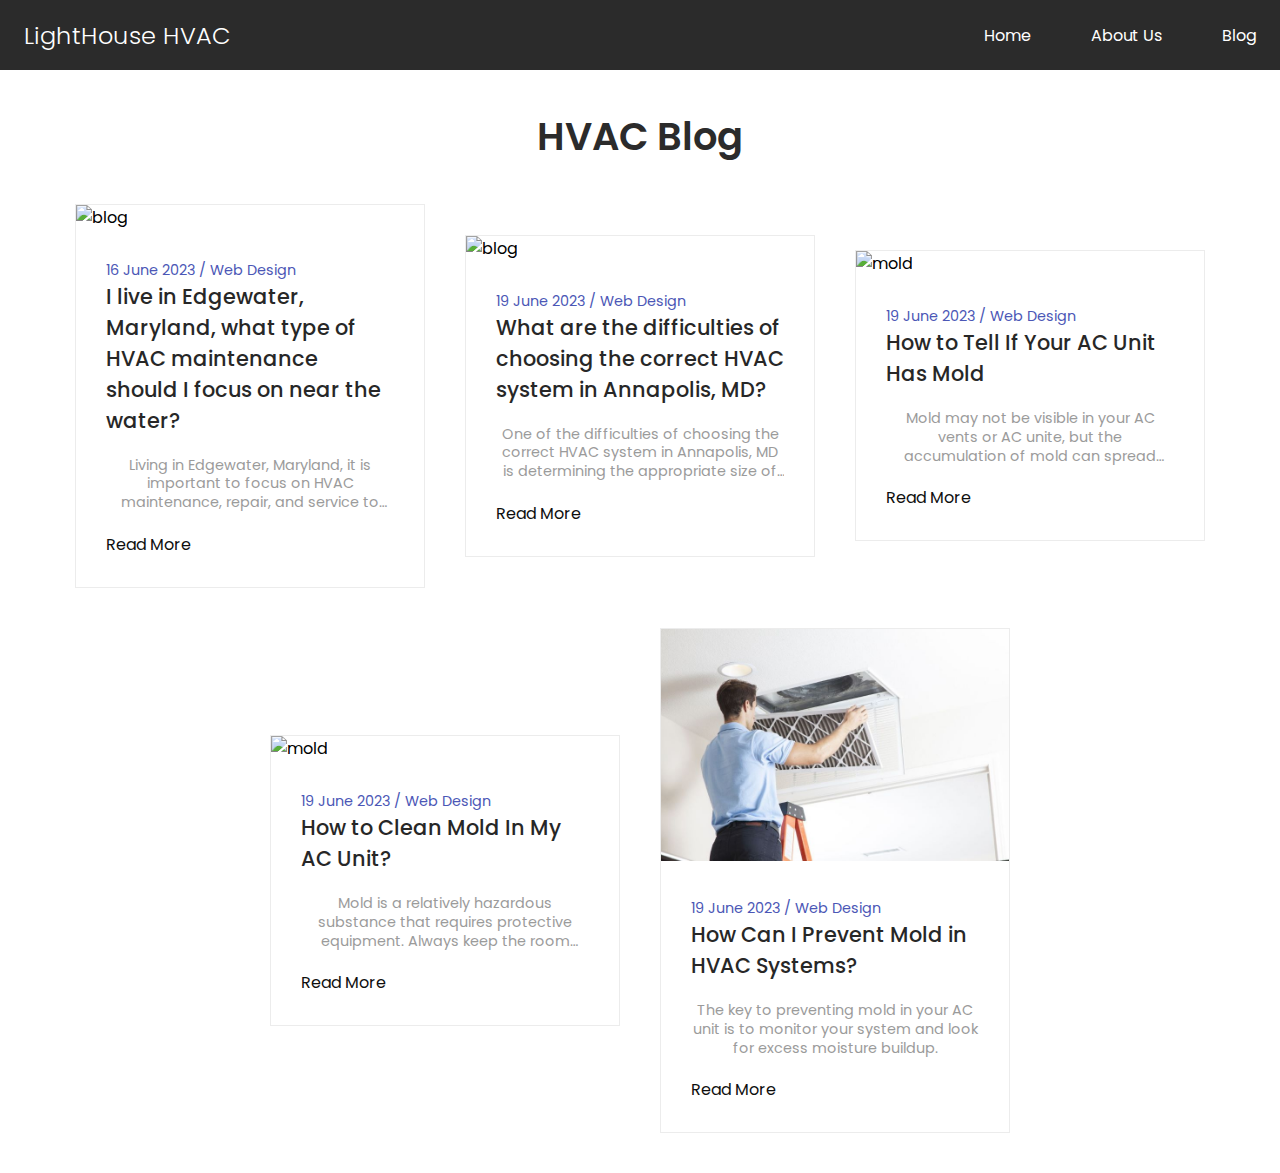
==== commit f4be359d: "Today's update" ====
--- a/blog.html
+++ b/blog.html
@@ -26,10 +26,10 @@
 		
 						<ul class="nav-menu">
 							<li class="nav-item">
-								<a class="nav-link" href="/">Home</a>
+								<a class="nav-link" href="/index.html">Home</a>
 							</li>
 							<li class="nav-item">
-								<a href="#" class="nav-link">Maintenance</a>
+								<a href="/index.html" class="nav-link">About Us</a>
 							</li>
 						
 							<li class="nav-item">
--- a/assets/css/styles.css
+++ b/assets/css/styles.css
@@ -238,6 +238,8 @@
     .nav-menu.active{
         left:0;
     }
+
+    
 }
 
 
@@ -246,34 +248,8 @@
 /* FOOTER */
 
 
-#footer {
-    position: relative;
-    overflow: hidden;
-    border-top: solid 2px #e5e5e5;
-    background: #f0f0f0;
-    padding: 6em 0 0 0;
-    
-}
-
-    #footer form input[type="text"],
-    #footer form input[type="email"],
-    #footer form input[type="password"],
-    #footer form select,
-    #footer form textarea {
-        background: #f7f7f7;
-    }
-
-        #footer form input[type="text"]:focus,
-        #footer form input[type="email"]:focus,
-        #footer form input[type="password"]:focus,
-        #footer form select:focus,
-        #footer form textarea:focus {
-            background: #fff;
-        }
-
-    #footer h2 {
-        text-align: center;
-    }
+
+
 
 
     /* Services */
@@ -333,11 +309,13 @@
     align-items: center;
     flex-direction: column;
     padding-top: 135px;
+    z-index: -1
 }
 
 .lighthouse::before{
     content: '';
-    background-image: url('../css/images/dreamstime_xxl_141599915.jpg');
+    pointer-events: none;
+    background: url('../css/images/dreamstime_xxl_141599915.jpg');
     background-size: cover;
     position:absolute;
     opacity: 0.35;
@@ -406,6 +384,8 @@
 @media(max-width: 950px){
     .opener{
         width: 100%;
+        padding-bottom: 100px;
+        margin: auto;
     }
     .services{
         width:100%;
@@ -419,10 +399,7 @@
         width: 70%;
         padding-bottom: 40px;
     }
-    .opener{
-        width: 80%;
-        padding-bottom: 100px;
-    }
+    
     .logo{
         text-align: center;
         margin:auto;
@@ -441,12 +418,16 @@
         width: 70%;
         margin: auto;
     }
-    
+   
 }
 
 @media(min-width:1500px){
     .opener{
         width: 40%;
+    }
+    .about{
+        width: 60%;
+        margin: auto;
     }
 }
 
@@ -484,3 +465,12 @@
     padding-top: 50px;
 }
 
+.blog-heading a {
+    font-size: 2.3rem;
+    padding-top: 45px;
+    
+}
+
+.blog-heading a:hover{
+    color:#425385;
+}
